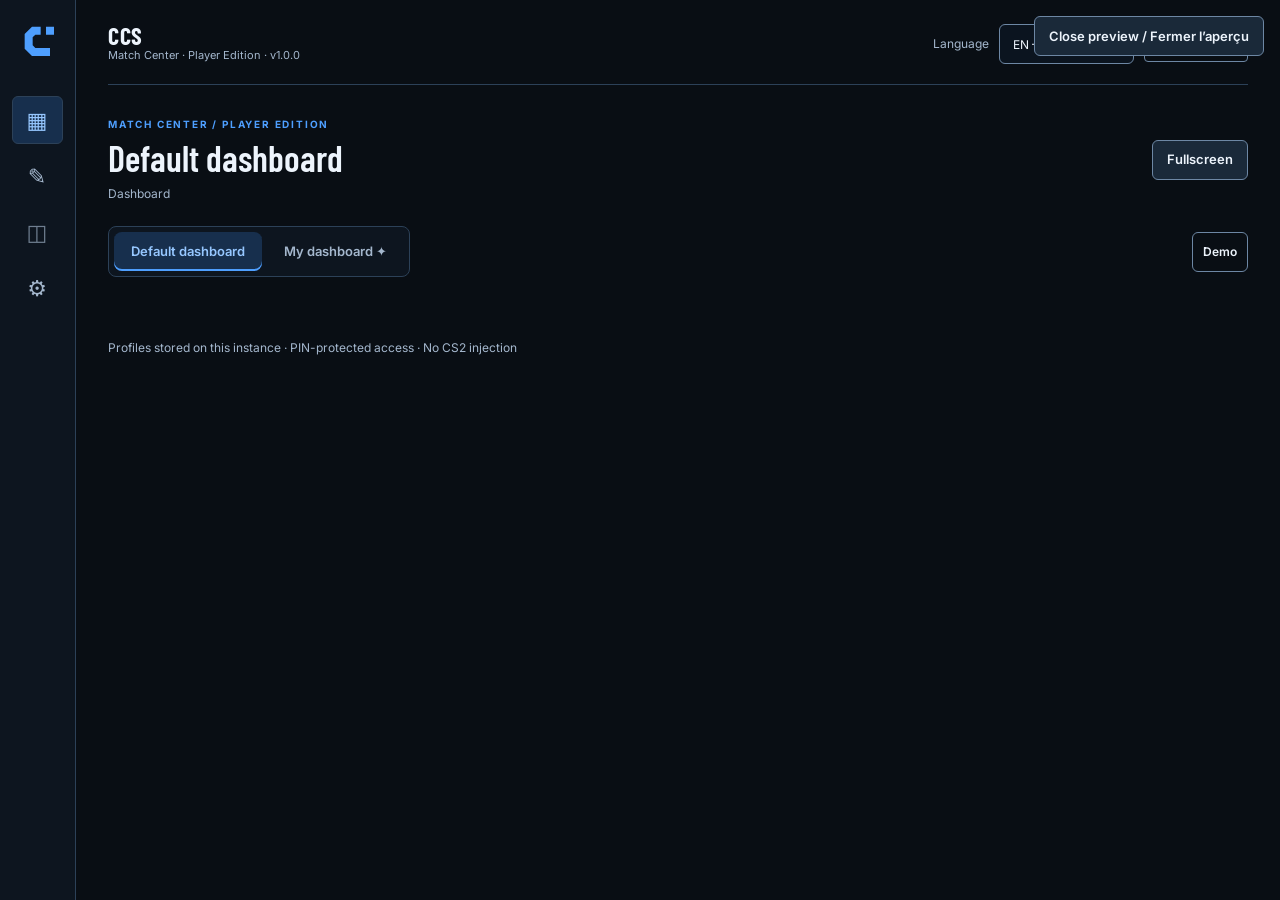
==== static/preview.html @ 965ce4da "feat: integrate production dashboard and customization studio (P9.5)" ====
<!doctype html>
<html lang="en" data-theme="tactical-blue"><head><meta charset="utf-8"><meta name="viewport" content="width=device-width,initial-scale=1,viewport-fit=cover"><meta name="theme-color" content="#090E14"><title>CS2 Companion Studio</title>
<link rel="preload" href="/static/fonts/inter-400-700-latin.woff2" as="font" type="font/woff2" crossorigin>
<link rel="preload" href="/static/fonts/barlow-condensed-700-latin.woff2" as="font" type="font/woff2" crossorigin>
<link rel="icon" type="image/svg+xml" href="/static/branding/repere.svg">
<link rel="stylesheet" href="/static/css/tokens.css?v=1.0.0">
<link rel="stylesheet" href="/static/css/themes.css?v=1.0.0">
<link rel="stylesheet" href="/static/css/styles.css?v=1.0.0"><link rel="stylesheet" href="/static/css/dashboard.css?v=1.0.0"><link rel="stylesheet" href="/static/css/widget-presentation.css?v=1.0.0"><link rel="stylesheet" href="/static/css/experience.css?v=1.0.0"></head>
<body><a class="skip-link" href="#main-content">Aller au contenu principal</a><main class="app" id="main-content"><header class="topbar"><a class="brand" href="#main-content" data-dashboard-home><div class="brandmark" aria-hidden="true"></div><div><div class="brand-name" aria-label="CS2 Companion Studio" translate="no">CCS</div><div class="sub" translate="no">Match Center · Player Edition · v1.0.0</div></div></a><div class="header-controls"><div class="theme-preview"><label for="theme-preview">Thème d’aperçu</label><select id="theme-preview" class="select" aria-label="Thème d’aperçu" aria-describedby="theme-preview-hint"><option value="tactical-blue">Tactical Blue</option><option value="competitive-red">Competitive Red</option><option value="performance-green">Performance Green</option><option value="creator-purple">Creator Purple</option></select><span id="theme-preview-hint" class="tiny">Non enregistré · cet onglet</span></div><label for="locale-select" class="language-label">Language</label><select id="locale-select" class="select language-select" aria-label="Language / Langue"><option value="EN">EN — English</option><option value="FR">FR — Français</option></select><span id="status" class="badge" role="status" aria-live="polite" aria-atomic="true">Non connecté</span><button type="button" id="open-help" class="btn small ghost" aria-haspopup="dialog">Aide</button></div></header>
<section id="login" class="login" aria-labelledby="login-title"><div class="login-eyebrow">Bienvenue dans CS2 Companion Studio</div><h1 id="login-title">Connexion</h1><p class="hint" id="pin-help">Entre ton code PIN pour afficher les données du jeu.</p><label class="form-label" for="pin">Code PIN</label><input class="input" id="pin" type="password" inputmode="numeric" autocomplete="off" placeholder="Code PIN" aria-describedby="pin-help loginerror" aria-invalid="false"><div class="login-actions"><button class="btn primary" id="connect">Se connecter</button><button class="btn" id="demo">Voir la démo</button></div><p id="loginerror" class="error" role="alert"></p><div class="welcome-steps" aria-label="Pour commencer"><div class="welcome-title">Première utilisation ?</div><ol><li>Démarre le serveur Companion avec Docker.</li><li>Ajoute le fichier GSI à CS2 et redémarre le jeu.</li><li>Connecte-toi ici ou explore sans CS2 avec la démo.</li></ol><button type="button" id="help-from-login" class="text-link">Voir les conseils de connexion</button></div></section>
<div id="view" class="hidden"><div class="session-banner" id="session-banner" role="status" aria-live="polite"><div class="session-marker" aria-hidden="true">●</div><div class="session-copy"><strong id="session-title">État de la connexion</strong><span id="session-description">Chargement des données…</span></div></div><div class="workspace-head"><div class="tabs" role="tablist" aria-label="Choisir le dashboard"><button class="tab active" type="button" role="tab" id="tab-default" aria-selected="true" aria-controls="board" tabindex="0">Vue par défaut</button><button class="tab" type="button" role="tab" id="tab-custom" aria-selected="false" aria-controls="board" tabindex="-1">Mon dashboard ✦</button></div><div class="head-actions"><button class="btn small hidden" id="edit">✎ Personnaliser</button><button class="btn small hidden" id="add">＋ Widget</button><button class="btn small ghost" id="demoagain">Démo</button></div></div>
<div id="custom-tools" class="custom-tools hidden"><div class="toolgroup"><label for="profile-select">Profil</label><select class="select" id="profile-select" aria-label="Profil de dashboard"></select><button class="btn small" id="new-profile">Nouveau</button><button class="btn small" id="rename-profile">Renommer</button><button class="btn small" id="duplicate-profile">Dupliquer</button><button class="btn small danger" id="delete-profile">Supprimer</button></div><div class="toolgroup"><label for="template-select">Modèles</label><select class="select" id="template-select" aria-label="Modèles de dashboard"><option value="competitive">Compétitif compact</option><option value="mobile">Essentiel mobile</option><option value="match">Vue du match</option><option value="stream">Streaming / statistiques</option><option value="blank">Page vide</option></select><button class="btn small" id="create-template">Créer un profil</button></div><div class="toolgroup"><label for="density">Densité</label><select class="select" id="density"><option value="normal">Normale</option><option value="compact">Compacte</option></select></div><div class="toolgroup"><label for="accent">Accent</label><input id="accent" type="color" value="#f3ac52" aria-label="Couleur principale"><button class="btn small" id="export">Exporter</button><button class="btn small" id="import">Importer</button><input id="import-file" type="file" accept="application/json,.json" class="hidden"><button class="btn small ghost" id="reset">Réinitialiser</button></div></div>
<section id="catalog" class="catalog hidden"><div class="catalog-head"><h3>Bibliothèque de widgets</h3><div class="rowgap"><select class="select" id="catalog-category" aria-label="Catégorie"><option value="all">Toutes catégories</option><option value="Partie">Partie</option><option value="Armement">Armement</option><option value="Économie">Économie</option><option value="Statistiques">Statistiques</option><option value="Joueur">Joueur</option><option value="Bombe">Bombe</option><option value="Système">Système</option></select><input id="search-widgets" class="input catalog-search" type="search" placeholder="Rechercher un widget…" aria-label="Rechercher"><button id="close-catalog" class="btn small">Fermer</button></div></div><div class="catalog-grid" id="catalog-items"></div></section>
<div id="edit-hint" class="edit-hint hidden">En mode édition : déplace les cartes, tire la poignée ⇲ pour ajuster leur largeur ou utilise les flèches du clavier. Les tailles sont adaptées à l’écran ; sur mobile les cartes occupent toute la largeur.</div><div id="board" class="board" aria-label="Widgets du dashboard" aria-live="off"></div><div id="empty-board" class="empty-board hidden">Ton dashboard est vide. Ouvre Customization Studio pour ajouter des widgets.</div>
<div id="notice" class="notice hidden"></div><div class="foot-actions"><button id="logout" class="btn ghost small">Déconnexion</button><button id="demo-stop" class="btn ghost small hidden">Quitter la démo</button></div><section class="diagnostics-footer"><div class="diagnostics-footer-controls"><button type="button" class="btn small ghost" id="diagnostics-toggle" aria-expanded="false" aria-controls="diagnostics-panel">Diagnostic</button><button type="button" class="btn small ghost hidden" id="download-support">Télécharger le diagnostic</button></div><section class="diagnostics hidden" id="diagnostics-panel" aria-label="Diagnostic de connexion"><div class="diagnostics-heading"><h2>Diagnostic de connexion</h2><button type="button" class="btn small" id="diagnostics-refresh">Actualiser</button></div><div class="diagnostics-grid"><div class="diagnostic-line"><span id="diag-http-icon" aria-hidden="true">○</span><div><strong>Serveur Companion</strong><p id="diag-http">Non vérifié</p></div></div><div class="diagnostic-line"><span id="diag-ws-icon" aria-hidden="true">○</span><div><strong>Connexion en direct</strong><p id="diag-ws">En attente</p></div></div><div class="diagnostic-line"><span id="diag-gsi-icon" aria-hidden="true">○</span><div><strong>CS2 / GSI</strong><p id="diag-gsi">En attente de données</p></div></div></div><p class="diag-help">Si CS2 n'est pas détecté : vérifie le fichier GSI dans le dossier cfg du jeu et redémarre CS2. Aucun match FACEIT n'est nécessaire pour tester.</p></section></section><div class="infofoot">Profils sauvegardés dans cette instance · Connexion par PIN · Sans injection dans CS2</div></div></main><dialog id="help-dialog" class="help-dialog" aria-labelledby="help-title"><div class="help-shell"><div class="help-heading"><div><a class="help-eyebrow" href="#main-content" data-dashboard-home>CS2 COMPANION STUDIO</a><h2 id="help-title">Guide de démarrage</h2></div><button type="button" id="help-close" class="btn small" aria-label="Fermer l'aide">✕</button></div><div class="help-body"><section><h3>Comment commencer</h3><ol><li>Lance Docker et l'installation du Companion.</li><li>Installe le fichier GSI dans CS2, puis redémarre le jeu.</li><li>Sur le même Wi-Fi, ouvre l'adresse de ton PC sur ton téléphone et saisis le PIN.</li></ol><p>Tu peux aussi choisir « Voir la démo » : aucun jeu ni PIN requis.</p></section><section><h3>Personnaliser</h3><p>Ouvre Customization Studio pour ajouter, déplacer et redimensionner tes widgets avec l’éditeur actuel. La sauvegarde automatique et le partage des profils entre appareils restent actifs. Tu peux aussi exporter un JSON.</p></section><section><h3>En cas de problème</h3><ul><li>Le PIN est refusé : vérifie celui de ton installation actuelle.</li><li>Pas de données : vérifie le fichier GSI et redémarre CS2.</li><li>Le téléphone ne voit rien : vérifie que les deux appareils sont sur le même réseau privé et que l'accès LAN est autorisé.</li></ul></section><section class="help-caution"><h3>FACEIT et confidentialité</h3><p>Le Companion lit les données officielles GSI. Cela ne garantit pas que tous les widgets soient autorisés par FACEIT. Le minuteur de bombe est une estimation et nécessite une autorisation avant usage compétitif. N'ouvre pas ton port 8080 sur Internet.</p></section><section class="help-caution"><h3>Projet indépendant — non affilié</h3><p>CS2 Companion Studio est un projet indépendant, développé et partagé par une personne de la communauté. Il n’est ni créé, ni sponsorisé, ni approuvé par Valve, Counter-Strike 2 ou FACEIT. Les noms et marques appartiennent à leurs propriétaires respectifs. L’utilisation de certains modules en compétition peut être soumise aux règles des plateformes concernées.</p><p>Projet personnel réalisé avec une aide importante de ChatGPT (OpenAI) pour le code, l’interface, les tests et la documentation. Aucune affiliation avec OpenAI.</p></section></div><div class="help-footer"><button type="button" id="help-done" class="btn primary">J'ai compris</button></div></div></dialog><div id="toast" class="toast hidden" role="status" aria-live="polite"></div>
<script defer src="/static/js/theme-preview.js?v=1.0.0"></script><script defer src="/static/js/i18n.js?v=1.0.0"></script><script defer src="/static/js/widgets.js?v=1.0.0"></script><script defer src="/static/js/profile-sync.js?v=1.0.0"></script><script defer src="/static/js/reconnect.js?v=1.0.0"></script><script defer src="/static/js/display-format.js?v=1.0.0"></script><script defer src="/static/js/widget-presentation.js?v=1.0.0"></script><script defer src="/static/js/widget-renderer.js?v=1.0.0"></script><script defer src="/static/js/dashboard-client.js?v=1.0.0"></script><script defer src="/static/js/experience-copy.js?v=1.0.0"></script><script defer src="/static/js/notifications.js?v=1.0.0"></script><script defer src="/static/js/experience.js?v=1.0.0"></script><script defer src="/static/js/dashboard-layout.js?v=1.0.0"></script><script defer src="/static/js/dashboard-grid.js?v=1.0.0"></script><script defer src="/static/js/dashboard-shell.js?v=1.0.0"></script><script defer src="/static/js/draft-schema.js"></script><script defer src="/static/js/draft-contract.js"></script><script defer src="/static/js/studio-data.js"></script><script defer src="/static/js/studio-preview-host.js"></script></body></html>
---- static/css/tokens.css ----
/* Local licensed typefaces; no network font service is used at runtime. */
@font-face {
  font-family:Inter;
  font-style:normal;
  font-weight:400 700;
  font-display:swap;
  src:url('../fonts/inter-400-700-latin.woff2') format('woff2');
}
@font-face {
  font-family:'Barlow Condensed';
  font-style:normal;
  font-weight:600;
  font-display:swap;
  src:url('../fonts/barlow-condensed-600-latin.woff2') format('woff2');
}
@font-face {
  font-family:'Barlow Condensed';
  font-style:normal;
  font-weight:700;
  font-display:swap;
  src:url('../fonts/barlow-condensed-700-latin.woff2') format('woff2');
}
:root {
  color-scheme:dark;
  --font-ui:Inter,system-ui,-apple-system,'Segoe UI',sans-serif;
  --font-brand:'Barlow Condensed','Arial Narrow',sans-serif;
  --space-1:4px;
  --space-2:8px;
  --space-3:12px;
  --space-4:16px;
  --space-6:24px;
  --space-8:32px;
  --radius-control:6px;
  --radius-card:8px;
  --radius-dialog:10px;
  --motion-fast:120ms;
  --motion-normal:160ms;
  --shadow-menu:0 8px 24px #0006;
  --shadow-dialog:0 20px 64px #0009;
  --dialog-backdrop:#000b;
  --success:#77DDAA;
  --success-bg:#153126;
  --error:#FF8E98;
  --error-bg:#361B24;
  --warning:#F2CA76;
  --warning-bg:#332A18;
  --info:#9AC8FF;
  --info-bg:#172B43;
  --team-ct:#8FC7FF;
  --team-t:#F1C66E;
  --timer-warning:#F2CA76;
  --timer-urgent:#FFAE66;
  --timer-danger:#FF8E98;
  /* Existing widget styling hooks remain distinct from the brand palette. */
  --bg:var(--ccs-bg);
  --card:var(--ccs-surface);
  --card2:var(--ccs-raised);
  --line:var(--ccs-border);
  --text:var(--ccs-text);
  --muted:var(--ccs-muted);
  --accent:var(--profile-accent,var(--ccs-accent));
  --good:var(--success);
  --red:var(--error);
  --blue:var(--team-ct);
  --yellow:var(--timer-warning);
  --orange:var(--timer-urgent);
}
---- static/css/themes.css ----
/* Approved complete palettes. Tactical Blue is the non-persistent default. */
:root,
:root[data-theme="tactical-blue"] {
  --ccs-bg:#090E14;
  --ccs-nav:#0D151F;
  --ccs-surface:#121C28;
  --ccs-raised:#1A2939;
  --ccs-input:#0B141F;
  --ccs-border:#2C4158;
  --ccs-control-border:#6D87A4;
  --ccs-text:#EDF4FC;
  --ccs-muted:#A4B7CD;
  --ccs-accent:#4E9FFF;
  --ccs-hover:#77B6FF;
  --ccs-pressed:#2C84E8;
  --ccs-on-accent:#08111E;
  --ccs-tint:#172F4D;
  --ccs-ink:#96C7FF;
  --ccs-focus:#B3D7FF;
}

:root[data-theme="competitive-red"] {
  --ccs-bg:#0B0D11;
  --ccs-nav:#101319;
  --ccs-surface:#141820;
  --ccs-raised:#1B202A;
  --ccs-input:#0E1218;
  --ccs-border:#2C3442;
  --ccs-control-border:#657387;
  --ccs-text:#F1F3F6;
  --ccs-muted:#A3ADBD;
  --ccs-accent:#EF4540;
  --ccs-hover:#FA5D58;
  --ccs-pressed:#E33D38;
  --ccs-on-accent:#0B0D11;
  --ccs-tint:#321B22;
  --ccs-ink:#FF8D88;
  --ccs-focus:#FFADA8;
}

:root[data-theme="performance-green"] {
  --ccs-bg:#0A100E;
  --ccs-nav:#0E1814;
  --ccs-surface:#14221C;
  --ccs-raised:#1D3027;
  --ccs-input:#0B1711;
  --ccs-border:#304C3E;
  --ccs-control-border:#739584;
  --ccs-text:#EEF6F0;
  --ccs-muted:#A7BEB0;
  --ccs-accent:#49D294;
  --ccs-hover:#74E3AE;
  --ccs-pressed:#29B87C;
  --ccs-on-accent:#07150F;
  --ccs-tint:#183B2C;
  --ccs-ink:#8AE4B8;
  --ccs-focus:#A8F0CD;
}

:root[data-theme="creator-purple"] {
  --ccs-bg:#100C16;
  --ccs-nav:#171220;
  --ccs-surface:#20192C;
  --ccs-raised:#2C223B;
  --ccs-input:#140F1D;
  --ccs-border:#473651;
  --ccs-control-border:#9785AB;
  --ccs-text:#F5F0FC;
  --ccs-muted:#BDB0D0;
  --ccs-accent:#B38AFB;
  --ccs-hover:#C8A8FF;
  --ccs-pressed:#9B70E5;
  --ccs-on-accent:#140C21;
  --ccs-tint:#39264F;
  --ccs-ink:#D6BFFF;
  --ccs-focus:#E2D0FF;
}
---- static/css/styles.css ----
* {
  box-sizing:border-box
}

body {
  margin:0;
  background:var(--bg);
  font:14px/1.45 var(--font-ui);
  font-optical-sizing:none;
  color:var(--text);
  min-height:100vh
}

button,input,select {
  font:inherit
}

button {
  cursor:pointer
}

button:disabled {
  opacity:.65;
  cursor:not-allowed
}

button:focus-visible,input:focus-visible,select:focus-visible {
  outline:2px solid var(--ccs-focus);
  outline-offset:2px
}

.hidden {
  display:none!important
}

.app {
  max-width:1350px;
  margin:auto;
  padding:26px var(--space-6) 80px
}

.topbar {
  display:flex;
  align-items:center;
  justify-content:space-between;
  gap:15px;
  margin-bottom:22px
}

.brand {
  display:flex;
  align-items:center;
  gap:var(--space-3)
}

.brandmark {
  width:40px;
  height:40px;
  flex:none;
  background:var(--ccs-accent);
  mask:url('../branding/repere.svg') center/contain no-repeat;
  -webkit-mask:url('../branding/repere.svg') center/contain no-repeat;
}

.brand-name {
  font:700 34px/1 var(--font-brand);
  letter-spacing:.03em;
}

.sub {
  color:var(--muted);
  font-size:12px
}

.badge {
  padding:var(--space-2) var(--space-3);
  border:1px solid var(--ccs-control-border);
  border-radius:4px;
  color:var(--muted);
  font-size:12px;
  white-space:nowrap
}

.badge.ok {
  color:var(--good);
  border-color:var(--success)
}

.badge.bad {
  color:var(--red);
  border-color:var(--error)
}

.login {
  width:min(420px,100%);
  margin:80px auto 0;
  padding:28px;
  background:var(--card);
  border:1px solid var(--line);
  border-radius:var(--radius-card)
}

.login h2 {
  font-size:23px;
  margin:0 0 var(--space-2)
}

.login input {
  width:100%;
  margin:21px 0 10px
}

.login-actions {
  display:flex;
  align-items:center;
  gap:var(--space-2)
}

.error {
  color:var(--red);
  min-height:19px;
  font-size:12px;
  margin-top:10px
}

.hint {
  color:var(--muted);
  font-size:12px
}

.btn {
  border:1px solid var(--ccs-control-border);
  border-radius:var(--radius-control);
  background:var(--ccs-raised);
  color:var(--text);
  padding:9px 14px;
  font-size:13px;
  font-weight:600;
  min-height:40px;
  transition:background-color var(--motion-fast),border-color var(--motion-fast);
}

.btn:hover {
  background:var(--ccs-tint)
}

.btn.primary {
  background:var(--ccs-accent);
  color:var(--ccs-on-accent);
  border-color:var(--ccs-accent)
}

.btn.ghost {
  background:transparent
}

.btn.small {
  padding:7px 10px;
  font-size:12px
}

.btn.danger {
  border-color:var(--error);
  color:var(--error)
}

.input,.select {
  color:var(--text);
  background:var(--ccs-input);
  border:1px solid var(--ccs-control-border);
  border-radius:var(--radius-control);
  padding:9px 11px;
  min-width:0;
  min-height:40px;
}

.select {
  max-width:100%
}

.workspace-head {
  display:flex;
  justify-content:space-between;
  gap:15px;
  align-items:center;
  flex-wrap:wrap;
  margin-bottom:18px
}

.tabs {
  display:flex;
  gap:5px;
  background:var(--ccs-nav);
  border:1px solid var(--line);
  padding:5px;
  border-radius:var(--radius-card)
}

.tab {
  padding:10px 17px;
  border-radius:var(--radius-card);
  background:transparent;
  border:0;
  color:var(--muted);
  font-weight:600;
  font-size:13px
}

.tab.active {
  background:var(--ccs-tint);
  color:var(--ccs-ink);
  box-shadow:inset 0 -2px var(--ccs-accent);
}

.head-actions {
  display:flex;
  align-items:center;
  gap:var(--space-2);
  flex-wrap:wrap
}

.section-label {
  font-size:12px;
  font-weight:650;
  letter-spacing:.8px;
  text-transform:uppercase;
  color:var(--muted);
  margin:0 0 9px
}

.custom-tools {
  border:1px solid var(--line);
  background:var(--ccs-nav);
  border-radius:var(--radius-card);
  padding:13px 15px;
  margin-bottom:15px;
  display:flex;
  gap:10px;
  align-items:center;
  justify-content:space-between;
  flex-wrap:wrap
}

.toolgroup {
  display:flex;
  gap:7px;
  align-items:center;
  flex-wrap:wrap
}

.toolgroup label {
  font-size:12px;
  color:var(--muted)
}

.custom-tools .select {
  max-width:190px
}

.catalog {
  border:1px solid var(--ccs-control-border);
  background:var(--ccs-surface);
  padding:19px;
  border-radius:var(--radius-card);
  margin-bottom:15px
}

.catalog-head {
  display:flex;
  justify-content:space-between;
  gap:10px;
  align-items:center
}

.catalog h3 {
  font-size:17px;
  margin:0
}

.catalog-search {
  width:min(280px,100%)
}

.catalog-grid {
  display:grid;
  grid-template-columns:repeat(auto-fill,minmax(175px,1fr));
  gap:9px;
  margin-top:14px
}

.catalog-item {
  display:flex;
  text-align:left;
  align-items:center;
  gap:9px;
  padding:var(--space-3);
  border:1px solid var(--line);
  border-radius:var(--radius-card);
  background:var(--ccs-raised);
  color:var(--text)
}

.catalog-item:hover {
  border-color:var(--ccs-accent)
}

.catalog-icon {
  display:grid;
  place-items:center;
  background:var(--ccs-nav);
  border-radius:var(--radius-card);
  min-width:35px;
  height:35px;
  font-size:18px
}

.catalog-item small {
  display:block;
  color:var(--muted);
  font-size:10px;
  font-weight:400
}

.cat-divider {
  grid-column:1/-1;
  margin:10px 0 0;
  font-weight:700;
  font-size:12px;
  letter-spacing:1px;
  text-transform:uppercase;
  color:var(--ccs-accent)
}

.board {
  display:grid;
  grid-template-columns:repeat(12,minmax(0,1fr));
  gap:14px;
  align-items:stretch
}

.widget {
  position:relative;
  min-width:0;
  grid-column:span var(--span,6);
  background:var(--card);
  border:1px solid var(--line);
  border-radius:var(--radius-card);
  padding:19px 20px;
  min-height:146px;
  overflow:hidden;
  display:flex;
  flex-direction:column;
  transition:border-color var(--motion-fast)
}

.widget::before {
  content:"";
  position:absolute;
  left:0;
  top:15px;
  bottom:15px;
  width:3px;
  background:var(--widget-accent,var(--accent));
  opacity:.73;
  border-radius:0 5px 5px 0
}

.widget.drag-over {
  border-color:var(--ccs-accent);
  outline:2px dashed var(--ccs-accent);
  outline-offset:-5px
}

.widget.dragging {
  opacity:.35
}

.widget.w-bomb {
  min-height:240px
}

.widget.w-score {
  min-height:130px
}

.widget.w-weapon {
  min-height:165px
}

.board[data-view="default"] .widget.w-weapon {
  width:300px;
  max-width:100%
}

.widget.empty-widget {
  border-style:dashed;
  color:var(--muted)
}

.widget-top {
  display:flex;
  justify-content:space-between;
  align-items:center;
  gap:10px;
  margin-bottom:10px
}

.widget-heading {
  font-size:12px;
  letter-spacing:1.35px;
  text-transform:uppercase;
  color:var(--ccs-muted);
  font-weight:700;
  overflow:hidden;
  text-overflow:ellipsis;
  white-space:nowrap
}

.widget-icon {
  font-size:17px;
  opacity:.85
}

.widget-body {
  flex:1;
  min-width:0
}

.widget-settings {
  display:none;
  border-top:1px solid var(--line);
  margin-top:14px;
  padding-top:var(--space-3)
}

.board.editing .widget {
  border-style:dashed;
  border-color:var(--ccs-control-border)
}

.board.editing .widget-settings {
  display:block
}

.edit-controls {
  display:flex;
  align-items:center;
  gap:5px;
  flex-wrap:wrap
}

.edit-controls button {
  border:1px solid var(--ccs-control-border);
  color:var(--text);
  border-radius:7px;
  background:var(--ccs-raised);
  padding:5px var(--space-2);
  font-size:12px
}

.edit-controls .remove {
  color:var(--error)
}

.widget-settings .details {
  display:none;
  margin-top:9px;
  gap:7px;
  flex-wrap:wrap;
  align-items:center
}

.widget-settings .details.open {
  display:flex
}

.widget-settings .details label {
  font-size:12px;
  color:var(--muted)
}

.widget-settings .details input[type=text] {
  max-width:140px;
  padding:7px
}

.widget-settings .details select {
  padding:7px
}

.widget-settings .details input[type=color] {
  width:35px;
  height:33px;
  padding:3px;
  border:1px solid var(--ccs-control-border);
  border-radius:8px;
  background:var(--ccs-input)
}

.move {
  cursor:grab;
  touch-action:none
}

.move:active {
  cursor:grabbing
}

.big {
  font-weight:700;
  font-size:clamp(32px,3.5vw,49px);
  line-height:1.1;
  letter-spacing:-1px;
  font-variant-numeric:tabular-nums
}

.medium {
  font-size:clamp(22px,2.4vw,31px);
  font-weight:700;
  letter-spacing:-.5px;
  font-variant-numeric:tabular-nums
}

.smallish {
  font-size:17px;
  font-weight:700
}

.muted {
  color:var(--muted)
}

.accent {
  color:var(--accent)
}

.good {
  color:var(--good)
}

.bad {
  color:var(--red)
}

.number {
  font-variant-numeric:tabular-nums
}

.flex {
  display:flex;
  justify-content:space-between;
  align-items:center;
  gap:var(--space-3)
}

.flex-wrap {
  flex-wrap:wrap
}

.rowgap {
  display:flex;
  gap:var(--space-3);
  align-items:center;
  flex-wrap:wrap
}

.pill {
  display:inline-block;
  border:1px solid var(--ccs-control-border);
  padding:var(--space-1) 9px;
  border-radius:99px;
  font-size:12px;
  color:var(--muted)
}

.pill.good {
  color:var(--good);
  border-color:var(--success)
}

.pill.bad {
  color:var(--red);
  border-color:var(--error)
}

.space {
  margin-top:13px
}

.divider {
  height:1px;
  background:var(--line);
  margin:11px 0
}

.tiny {
  font-size:12px;
  color:var(--muted)
}

.mono {
  font-variant-numeric:tabular-nums
}

.bar {
  width:100%;
  height:8px;
  overflow:hidden;
  border-radius:3px;
  background:var(--ccs-raised);
  margin-top:9px
}

.bar-fill {
  height:100%;
  background:var(--widget-accent,var(--accent));
  border-radius:100px;
  transition:width var(--motion-normal)
}

.widget .score-side {
  display:flex;
  gap:var(--space-3);
  align-items:baseline;
  font-size:clamp(28px,3.8vw,46px);
  font-weight:700
}

.team-ct {
  color:var(--blue)
}

.team-t {
  color:var(--team-t)
}

.widget .weapon-text {
  font-size:22px;
  font-weight:700;
  overflow:hidden;
  text-overflow:ellipsis;
  white-space:nowrap
}

.stat-tiles {
  display:flex;
  justify-content:space-between;
  gap:var(--space-3);
  flex-wrap:wrap
}

.stat-tiles>div {
  flex:1;
  min-width:48px
}

.stat-tiles b {
  display:block;
  font-size:27px;
  line-height:1.2;
  font-variant-numeric:tabular-nums
}

.tag {
  display:inline-block;
  font-size:12px;
  padding:var(--space-1) 9px;
  border-radius:8px;
  background:var(--ccs-raised);
  color:var(--ccs-text)
}

.inventory-list,.history-list,.event-list {
  display:flex;
  gap:7px;
  flex-wrap:wrap;
  margin-top:9px
}

.item {
  font-size:12px;
  line-height:1.25;
  background:var(--ccs-raised);
  border:1px solid var(--ccs-border);
  border-radius:var(--radius-card);
  padding:var(--space-2) 10px
}

.item.active {
  border-color:var(--ccs-accent);
  color:var(--ccs-ink)
}

.event-list {
  flex-direction:column
}

.event-list .item {
  display:flex;
  justify-content:space-between;
  gap:7px
}

.bomb-clock {
  font-size:clamp(44px,6vw,76px);
  font-weight:700;
  letter-spacing:-2px;
  line-height:1.1;
  font-variant-numeric:tabular-nums;
  color:var(--muted);
  margin:var(--space-3) 0
}

.bomb-clock.yellow {
  color:var(--yellow)
}

.bomb-clock.orange {
  color:var(--orange)
}

.bomb-clock.red {
  color:var(--red)
}

.bomb-track {
  height:10px;
  background:var(--ccs-raised);
  border-radius:100px;
  overflow:hidden
}

.bomb-fill {
  height:100%;
  width:0;
  background:var(--muted)
}

.bomb-fill.yellow {
  background:var(--yellow)
}

.bomb-fill.orange {
  background:var(--orange)
}

.bomb-fill.red {
  background:var(--red)
}

.bomb-legend {
  font-size:12px;
  margin-top:9px;
  color:var(--muted)
}

.demo-controls {
  display:flex;
  gap:6px;
  flex-wrap:wrap;
  margin-top:10px
}

.empty-board {
  background:var(--ccs-surface);
  border:1px dashed var(--ccs-control-border);
  border-radius:var(--radius-card);
  padding:40px;
  text-align:center;
  color:var(--muted)
}

.infofoot {
  font-size:12px;
  color:var(--muted);
  margin-top:20px
}

.foot-actions {
  display:flex;
  gap:var(--space-2);
  flex-wrap:wrap;
  margin-top:15px
}

.toast {
  position:fixed;
  bottom:20px;
  left:50%;
  transform:translateX(-50%);
  background:var(--ccs-raised);
  border:1px solid var(--ccs-control-border);
  border-radius:var(--radius-card);
  padding:11px var(--space-4);
  z-index:200;
  box-shadow:var(--shadow-menu);
  color:var(--ccs-text);
  font-size:13px
}

.notice {
  font-size:12px;
  color:var(--warning);
  border:1px solid var(--warning);
  background:var(--warning-bg);
  padding:10px 13px;
  border-radius:var(--radius-card);
  margin-top:15px
}

@media(max-width:800px) {
  .app {
    padding:var(--space-4) 13px 60px
  }
.board {
    gap:11px
  }
.widget {
    padding:var(--space-4)
  }
.board .widget {
    grid-column:span 12
  }
.topbar {
    margin-bottom:17px
  }
.custom-tools {
    padding:var(--space-3)
  }
.tab {
    padding:10px var(--space-3)
  }
.stat-tiles b {
    font-size:25px
  }
}

@media(min-width:801px) and (max-width:1020px) {
  .board .widget[style*="--span:4"] {
    grid-column:span 6
  }
}

/* Language selection. */
.header-controls {
  display:flex;
  align-items:center;
  justify-content:flex-end;
  gap:10px;
  flex-wrap:wrap
}

.language-label {
  font-size:12px;
  color:var(--ccs-muted)
}

.language-select {
  width:auto!important;
  min-width:135px;
  padding:var(--space-2) 9px;
  font-size:12px
}

@media(max-width:550px) {
  .header-controls {
    gap:6px
  }
.language-label {
    display:none
  }
}

/* Existing editor, grid snapping, presets and card styles. */
.edit-hint {
  padding:10px 13px;
  border:1px solid var(--ccs-border);
  background:var(--ccs-surface);
  color:var(--ccs-text);
  border-radius:var(--radius-card);
  margin-bottom:13px;
  font-size:12px
}

.catalog-head>.rowgap {
  flex-wrap:wrap
}

.catalog-head .select {
  max-width:165px;
  font-size:12px
}

.board[data-density="compact"] .widget {
  padding:11px 13px;
  min-height:100px;
  border-radius:var(--radius-card)
}

.board[data-density="compact"] .widget.w-bomb {
  min-height:185px
}

.board[data-density="compact"] .widget-top {
  margin-bottom:5px
}

.board[data-density="compact"] .big {
  font-size:clamp(27px,3vw,38px)
}

.board[data-density="compact"] .bomb-clock {
  font-size:clamp(34px,5vw,55px);
  margin:7px 0
}

.board[data-density="compact"] .stat-tiles b {
  font-size:22px
}

.board[data-view="custom"] .widget[data-style="solid"] {
  background:color-mix(in srgb,var(--widget-bg,var(--card)) var(--widget-opacity,100%),transparent)
}

.board[data-view="custom"] .widget[data-style="glass"] {
  background:color-mix(in srgb,var(--widget-bg,var(--card)) calc(var(--widget-opacity,100%) * .67),transparent);
  backdrop-filter:blur(10px);
  border-color:var(--ccs-control-border)
}

.board[data-view="custom"] .widget[data-style="outline"] {
  background:color-mix(in srgb,var(--widget-bg,var(--card)) calc(var(--widget-opacity,100%) * .15),transparent);
  border:1px solid var(--widget-accent,var(--accent))
}

.board.editing .widget {
  overflow:visible;
  padding-bottom:26px
}

.board.editing .widget:focus-within {
  z-index:3
}

.widget.resizing {
  outline:2px solid var(--widget-accent,var(--accent));
  z-index:5
}

.resize-grip {
  position:absolute;
  bottom:0;
  right:0;
  width:33px;
  height:33px;
  display:grid;
  place-items:center;
  touch-action:none;
  cursor:ew-resize;
  font-size:23px;
  font-weight:bold;
  color:var(--ccs-on-accent);
  background:var(--widget-accent,var(--accent));
  border:0;
  border-radius:11px 0 11px 0;
  z-index:2
}

.resize-grip:focus-visible {
  outline:3px solid var(--ccs-focus);
  outline-offset:1px
}

.widget-settings .details input[type=range] {
  width:105px;
  accent-color:var(--ccs-accent)
}

.widget-settings .details {
  align-items:center;
  row-gap:var(--space-3)
}

@media(max-width:800px) {
  .resize-grip {
    display:none
  }
.edit-hint {
    font-size:12px
  }
.catalog-head {
    align-items:flex-start;
    flex-direction:column
  }
.catalog-head>.rowgap {
    width:100%
  }
}

/* Guidance, diagnostics and accessibility. */
.skip-link {
  position:absolute;
  left:14px;
  top:-120px;
  z-index:300;
  border-radius:var(--radius-card);
  padding:var(--space-3) var(--space-4);
  background:var(--ccs-accent);
  color:var(--ccs-on-accent);
  font-weight:700
}

.skip-link:focus {
  top:10px
}

.form-label {
  font-size:13px;
  font-weight:700;
  display:block;
  margin-top:17px
}

.login {
  margin-top:clamp(22px,6vh,70px);
  width:min(490px,100%);
  padding:clamp(20px,4vw,30px)
}

.login h1 {
  font-size:26px;
  margin:0 0 var(--space-2);
  letter-spacing:-.5px
}

.login .input {
  margin:var(--space-2) 0 10px
}

.login-eyebrow,.help-eyebrow {
  font-size:12px;
  color:var(--ccs-accent);
  letter-spacing:1.1px;
  text-transform:uppercase;
  font-weight:700;
  margin-bottom:9px
}

.welcome-steps {
  background:var(--ccs-nav);
  border:1px solid var(--line);
  border-radius:var(--radius-card);
  padding:var(--space-4) 17px;
  margin-top:20px
}

.welcome-title {
  font-weight:700;
  font-size:14px
}

.welcome-steps ol {
  font-size:13px;
  color:var(--ccs-muted);
  padding-left:22px;
  margin:10px 0
}

.welcome-steps li+li {
  margin-top:6px
}

.text-link {
  background:transparent;
  border:0;
  padding:var(--space-1) 0;
  color:var(--ccs-ink);
  text-decoration:underline;
  text-underline-offset:3px;
  font-size:13px;
  text-align:left
}

.session-banner {
  margin:0 0 15px;
  display:flex;
  align-items:center;
  gap:14px;
  padding:14px 17px;
  border-radius:var(--radius-card);
  border:1px solid var(--ccs-border);
  background:var(--ccs-surface)
}

.session-banner .session-marker {
  font-size:17px;
  line-height:1;
  color:var(--warning)
}

.session-banner[data-state="live"] {
  border-color:var(--success);
  background:var(--success-bg)
}

.session-banner[data-state="live"] .session-marker {
  color:var(--success)
}

.session-banner[data-state="demo"] {
  border-color:var(--warning);
  background:var(--warning-bg)
}

.session-banner[data-state="error"] {
  border-color:var(--error);
  background:var(--error-bg)
}

.session-banner[data-state="error"] .session-marker {
  color:var(--error)
}

.session-copy {
  min-width:0;
  flex:1;
  display:grid;
  gap:2px
}

.session-copy strong {
  font-size:14px
}

.session-copy span {
  font-size:12px;
  color:var(--ccs-muted)
}

.diagnostics {
  border:1px solid var(--ccs-control-border);
  background:var(--ccs-surface);
  border-radius:var(--radius-card);
  padding:19px;
  margin:0 0 18px
}

.diagnostics-heading {
  display:flex;
  align-items:center;
  justify-content:space-between;
  gap:var(--space-3)
}

.diagnostics h2 {
  font-size:17px;
  margin:0
}

.diagnostics-grid {
  display:grid;
  grid-template-columns:repeat(3,minmax(0,1fr));
  gap:var(--space-3);
  margin-top:15px
}

.diagnostic-line {
  display:flex;
  gap:10px;
  background:var(--ccs-raised);
  border:1px solid var(--ccs-border);
  border-radius:var(--radius-card);
  padding:13px;
  min-width:0
}

.diagnostic-line>span {
  font-weight:700;
  font-size:20px;
  line-height:1.1
}

.diagnostic-line strong {
  font-size:13px
}

.diagnostic-line p {
  font-size:12px;
  color:var(--ccs-muted);
  margin:var(--space-1) 0 0
}

.diag-success {
  color:var(--success)
}

.diag-failure {
  color:var(--error)
}

.diag-unknown {
  color:var(--warning)
}

.diag-help {
  font-size:12px;
  color:var(--ccs-muted);
  margin:13px 0 0
}

.help-dialog {
  padding:0;
  background:var(--ccs-raised);
  color:var(--text);
  border:1px solid var(--ccs-control-border);
  border-radius:var(--radius-dialog);
  width:min(620px,calc(100% - 28px));
  max-height:min(88vh,900px);
  box-shadow:var(--shadow-dialog)
}

.help-dialog::backdrop {
  background:var(--dialog-backdrop);
}

.help-shell {
  padding:clamp(17px,4vw,26px)
}

.help-heading,.help-footer {
  display:flex;
  align-items:center;
  justify-content:space-between;
  gap:var(--space-3)
}

.help-heading h2 {
  font-size:23px;
  margin:0
}

.help-heading .help-eyebrow {
  margin:0 0 var(--space-1)
}

.help-body {
  max-height:60vh;
  overflow-y:auto;
  overscroll-behavior:contain;
  margin:var(--space-4) 0
}

.help-body section {
  background:var(--ccs-surface);
  border:1px solid var(--ccs-border);
  padding:13px 17px;
  border-radius:var(--radius-card);
  margin-bottom:10px
}

.help-body h3 {
  font-size:15px;
  margin:0 0 var(--space-2)
}

.help-body p,.help-body li {
  font-size:13px;
  color:var(--ccs-muted)
}

.help-body p {
  margin:6px 0
}

.help-body ol,.help-body ul {
  margin:5px 0 var(--space-2);
  padding-left:21px
}

.help-body li+li {
  margin-top:6px
}

.help-body .help-caution {
  border-color:var(--warning);
  background:var(--warning-bg)
}

[aria-invalid="true"] {
  border-color:var(--error)!important;
  outline-color:var(--error)!important
}

:where(.btn,.tab,.text-link,.catalog-item,.edit-controls button) {
  min-height:36px
}

@media(max-width:760px) {

 .topbar {
    align-items:flex-start;
    flex-direction:column
  }
.header-controls {
    width:100%;
    justify-content:space-between
  }

 .session-banner {
    padding:var(--space-3);
    flex-wrap:wrap;
    gap:10px
  }
.session-copy {
    flex-basis:calc(100% - 44px)
  }

 .session-banner #diagnostics-toggle {
    margin-left:auto
  }
.diagnostics-grid {
    grid-template-columns:1fr
  }

 .workspace-head {
    align-items:stretch
  }
.tabs {
    flex:1;
    min-width:0
  }
.tab {
    flex:1
  }

 .head-actions {
    width:100%
  }
.head-actions .btn {
    flex:1
  }

 .login-actions .btn {
    flex:1;
    min-height:44px
  }

 .catalog-grid {
    grid-template-columns:repeat(auto-fill,minmax(145px,1fr))
  }

 .help-body {
    max-height:62vh
  }

}

@media(max-width:390px) {
  .app {
    padding-left:10px;
    padding-right:10px
  }
.session-banner #diagnostics-toggle {
    width:100%
  }
.badge {
    padding:7px 9px
  }
}

@media(prefers-reduced-motion:reduce) {
  *,*::before,*::after {
    scroll-behavior:auto!important;
    animation-duration:.01ms!important;
    animation-iteration-count:1!important;
    transition-duration:.01ms!important
  }
}

/* Diagnostics remain a footer utility. */
.diagnostics-footer {
  margin-top:23px;
  padding-top:15px;
  border-top:1px solid var(--line)
}

.diagnostics-footer-controls {
  display:flex;
  gap:10px;
  flex-wrap:wrap;
  margin-bottom:var(--space-3)
}

.diagnostics-footer .diagnostics {
  margin:0 0 var(--space-2)
}

/* Shared controls use brand colors; profile colors are reserved for widgets. */
.btn.primary:hover {
  background:var(--ccs-hover);
  border-color:var(--ccs-hover);
}
.btn.primary:active {
  background:var(--ccs-pressed);
  border-color:var(--ccs-pressed);
}
.btn:disabled:hover {
  background:var(--ccs-raised);
}
.input::placeholder {
  color:var(--muted);
  opacity:1;
}
input[type=checkbox] {
  accent-color:var(--ccs-accent);
}
.theme-preview {
  display:flex;
  flex-wrap:wrap;
  align-items:center;
  gap:var(--space-2);
}
.theme-preview label {
  font-size:12px;
  color:var(--muted);
}
.theme-preview .select {
  width:auto;
  max-width:190px;
  font-size:12px;
}
:where(.login,.custom-tools,.catalog,.diagnostics,.help-dialog) {
  border-radius:var(--radius-card);
}
.help-dialog {
  border-radius:var(--radius-dialog);
}
button:disabled {
  color:var(--muted);
}
.session-banner[data-state=waiting] .session-marker {
  display:inline-block;
  width:14px;
  height:14px;
  border:2px solid var(--info);
  border-right-color:transparent;
  border-radius:50%;
  font-size:0;
  animation:connection-spin 1s linear infinite;
}
@keyframes connection-spin {
  to { transform:rotate(360deg); }
}
@media(max-width:800px) {
  .theme-preview {
    flex-basis:100%;
  }
  .input,.select,.widget-settings .details input[type=text] {
    font-size:16px;
  }
  .brand-name {
    font-size:32px;
  }
  .language-select {
    min-width:160px;
    max-width:180px;
  }
  .theme-preview .select {
    font-size:16px;
    max-width:100%;
  }
}
@media(pointer:coarse) {
  :is(.btn,.tab,.text-link,.catalog-item,.edit-controls button,.input,.select,.resize-grip,input[type=color],input[type=range]) {
    min-height:44px;
  }
  .edit-controls button,.resize-grip,input[type=color] {
    min-width:44px;
  }
}
@media(prefers-reduced-motion:reduce) {
  .session-banner .session-marker {
    animation:none;
  }
}
---- static/css/dashboard.css ----
/* Shared P6 shell. Target geometry is enabled only by the explicit X/Y adapter. */
.dashboard-navigation {position:fixed;inset:0 auto 0 0;width:76px;background:var(--ccs-nav);border-right:1px solid var(--line);padding:24px 12px;z-index:30;display:flex;flex-direction:column;gap:40px}
.dashboard-navigation[hidden],#dashboard-settings[hidden],.navigation-edge[hidden],.navigation-float[hidden],.immersive-exit[hidden] {display:none}
.nav-brand {display:flex;align-items:center;justify-content:center;gap:12px;text-decoration:none;color:var(--text)}
.nav-brand .brandmark {width:32px;height:32px}
.nav-brand strong {font:700 32px var(--font-brand);display:none}
.nav-items {display:flex;flex-direction:column;gap:8px}
.nav-item {display:flex;align-items:center;gap:12px;min-height:48px;padding:12px;border:1px solid transparent;border-radius:var(--radius-control);background:transparent;color:var(--muted);text-align:left}
.nav-item:hover:not(:disabled) {background:var(--ccs-tint)}
.nav-item[aria-current="page"] {background:var(--ccs-tint);color:var(--ccs-ink);border-color:var(--ccs-border)}
.nav-icon {font-size:22px;line-height:1;width:24px;flex-shrink:0;text-align:center}
.nav-label,.nav-edition {display:none}
.nav-bottom {margin-top:auto}
.nav-edition {font-size:10px;letter-spacing:.16em;color:var(--muted)}
html[data-shell-active="true"] .app {max-width:none;margin:0 0 0 76px;padding:24px 32px 40px}
html[data-shell-active="true"] .topbar {margin-bottom:32px;padding-bottom:20px;border-bottom:1px solid var(--line)}
html[data-shell-active="true"] .topbar .brandmark {display:none}
html[data-shell-active="true"] .brand-name {font-size:24px}
html[data-shell-active="true"] .topbar .sub {font-size:11px}
.dashboard-heading {display:flex;align-items:center;justify-content:space-between;gap:16px;margin-bottom:24px}
.dashboard-eyebrow {font-size:10px;color:var(--ccs-accent);letter-spacing:.18em;font-weight:700}
.dashboard-heading h1 {margin:6px 0 0;font:600 36px/1.1 var(--font-brand);overflow-wrap:anywhere}
.dashboard-heading p {margin:8px 0 0}
html[data-navigation="full"] .dashboard-navigation {width:240px}
html[data-navigation="full"][data-shell-active="true"] .app {margin-left:240px}
html[data-navigation="full"] .nav-label,html[data-navigation="full"] .nav-edition {display:block}
html[data-navigation="full"] .nav-brand {justify-content:flex-start;padding-left:8px}
html[data-navigation="full"] .nav-brand strong {display:block}
html[data-navigation="hidden"] .dashboard-navigation,html[data-immersive="true"] .dashboard-navigation {display:none}
html[data-navigation="hidden"][data-shell-active="true"] .app {margin-left:0}
html[data-navigation-revealed="true"] .dashboard-navigation {display:flex;width:min(280px,85vw);box-shadow:var(--shadow-menu)}
html[data-navigation-revealed="true"] .nav-label {display:block}
.navigation-edge {position:fixed;left:0;top:42%;width:24px;min-height:64px;background:var(--ccs-nav);color:var(--ccs-ink);border:1px solid var(--ccs-control-border);border-radius:0 6px 6px 0;z-index:40;font-size:24px}
.navigation-float {position:fixed;right:20px;bottom:20px;z-index:35;min-width:48px;min-height:48px}
.immersive-exit {position:fixed;right:8px;bottom:8px;z-index:40;min-width:44px;min-height:44px;opacity:.65}
.immersive-exit:hover,.immersive-exit:focus-visible {opacity:1}
#dashboard-settings {max-width:900px}
#dashboard-settings h2 {font:600 24px var(--font-brand);margin:24px 0 16px}
.display-preferences {display:flex;align-items:center;flex-wrap:wrap;gap:20px;background:var(--card);border:1px solid var(--line);border-radius:var(--radius-card);padding:20px}
.display-preferences>label:first-child {display:grid;gap:8px}
.display-preferences p {flex-basis:100%;margin:0}
.check-label {display:flex;align-items:center;gap:8px;min-height:44px}
#shell-theme-control {margin:24px 0}
.editor-transition {padding:12px 16px;border-left:2px solid var(--warning);color:var(--warning);background:var(--warning-bg)}
html[data-section="dashboard"] .custom-tools,html[data-section="dashboard"] .editor-transition,html[data-section="dashboard"] #edit,html[data-section="dashboard"] #add,html[data-section="dashboard"] #catalog,html[data-section="dashboard"] #edit-hint {display:none!important}
html[data-section="settings"] .workspace-head,html[data-section="settings"] #board,html[data-section="settings"] #empty-board,html[data-section="settings"] .custom-tools,html[data-section="settings"] .editor-transition,html[data-section="settings"] #catalog,html[data-section="settings"] #edit-hint {display:none!important}
html:not([data-section="settings"]) #dashboard-settings {display:none}
html[data-section="studio"] .workspace-head {margin-bottom:16px}
html[data-shell-active="true"] .board {gap:var(--space-2)}
html[data-shell-active="true"] .widget {padding:16px 18px}
html[data-shell-active="true"] .widget::before {width:2px;opacity:.55}
html[data-shell-active="true"] .board[data-view="default"] .widget.w-weapon {width:auto}
html[data-shell-active="true"] .foot-actions {margin-top:24px}
html[data-immersive="true"][data-shell-active="true"] .app {margin:0;padding:8px}
html[data-immersive="true"] .topbar,html[data-immersive="true"] .dashboard-heading,html[data-immersive="true"] .workspace-head,html[data-immersive="true"] .foot-actions,html[data-immersive="true"] .infofoot,html[data-immersive="true"] #notice {display:none}
html[data-immersive="true"][data-fullscreen-status="true"] .topbar {display:block;border:0;margin:0;padding:0}
html[data-immersive="true"][data-fullscreen-status="true"] .topbar .brand,html[data-immersive="true"][data-fullscreen-status="true"] .topbar .language-label,html[data-immersive="true"][data-fullscreen-status="true"] #locale-select,html[data-immersive="true"][data-fullscreen-status="true"] #open-help {display:none}
html[data-immersive="true"][data-fullscreen-status="true"] .header-controls {justify-content:flex-end;margin:0 0 8px}
html[data-immersive="true"] .navigation-edge {opacity:.65}
html[data-immersive="true"] .navigation-edge:focus-visible {opacity:1}
.xy-board {grid-template-columns:repeat(var(--grid-columns),minmax(0,1fr));grid-auto-rows:32px;gap:8px!important;align-items:stretch}
.xy-board>.widget {min-height:0!important;min-width:0;width:auto!important}
.xy-board>.widget .widget-body {min-height:0;overflow:auto;overscroll-behavior:contain;scrollbar-width:thin}
.xy-board>.widget .widget-heading {white-space:normal;letter-spacing:.06em;overflow:visible}
.xy-board>.layout-fallback {height:auto;min-height:192px!important}
@media (max-width:760px) {
  html[data-shell-active="true"] .app {padding:16px 16px 40px;margin-left:64px}
  .dashboard-navigation {width:64px;padding:20px 8px}
  html[data-navigation="full"] .dashboard-navigation {position:sticky;top:0;width:100%;height:auto;padding:8px;border-right:0;border-bottom:1px solid var(--line);gap:0}
  html[data-navigation="full"] .nav-brand,html[data-navigation="full"] .nav-bottom {display:none}
  html[data-navigation="full"] .nav-items {flex-direction:row;overflow:auto}
  html[data-navigation="full"] .nav-item {flex-shrink:0}
  html[data-navigation="full"][data-shell-active="true"] .app {margin-left:0}
  .topbar {align-items:flex-start}
  html[data-shell-active="true"] .topbar .sub {display:none}
  .dashboard-heading {align-items:flex-start}
  .dashboard-heading h1 {font-size:30px}
  .dashboard-heading>.btn {font-size:12px;padding:8px}
  html[data-shell-active="true"] .widget {padding:16px}
}
@media (max-width:480px) {
  html[data-shell-active="true"] .app {margin-left:52px;padding:12px 12px 32px}
  .dashboard-navigation {width:52px;padding:16px 4px}
  .nav-item {padding:8px;min-height:44px}
  .nav-brand .brandmark {width:28px;height:28px}
  html[data-shell-active="true"] .topbar {gap:8px;flex-wrap:wrap;margin-bottom:20px}
  .header-controls {gap:8px}
  .dashboard-heading {flex-wrap:wrap}
  html[data-navigation="hidden"][data-shell-active="true"] .app {padding-left:28px}
}

@media (max-width:480px) {
  html[data-shell-active="true"] .topbar {align-items:center;flex-wrap:nowrap}
  html[data-shell-active="true"] .topbar .language-label,html[data-shell-active="true"] .topbar #open-help {display:none}
  html[data-shell-active="true"] .topbar #locale-select {width:68px;font-size:12px;padding:8px}
  html[data-shell-active="true"] .topbar .badge {font-size:10px;padding:8px 6px}
  html[data-shell-active="true"] .header-controls {flex-wrap:nowrap}
  .dashboard-heading {gap:12px;margin-bottom:16px}
  .dashboard-heading p {font-size:11px}
  html[data-section="dashboard"] .head-actions {width:auto}
  html[data-section="dashboard"] .workspace-head {gap:8px}
  html[data-section="dashboard"] .tabs {width:100%}
  html[data-section="dashboard"] .tab {flex:1;padding:8px;font-size:12px}
}

/* The language selector must retain its complete translated label. */
@media (max-width:480px) {
  html[data-shell-active="true"] .topbar {flex-direction:row;flex-wrap:wrap}
  html[data-shell-active="true"] .topbar #locale-select {width:160px}
  html[data-shell-active="true"] .header-controls {flex-wrap:wrap}
}
html:not([data-shell-active="true"]) .dashboard-heading {display:none}
@media (prefers-reduced-motion:reduce) {
  .dashboard-navigation,.nav-item,.navigation-edge,.navigation-float {transition:none;animation:none}
}

/* Home links preserve the existing brand treatment and native keyboard semantics. */
a.brand,a.help-eyebrow {color:inherit;text-decoration:none}
a.brand {flex-shrink:0}
---- static/css/widget-presentation.css ----
/* P7 representative cards opt in explicitly; legacy cards keep their current presentation. */
.presented-widget {
  container-type:inline-size;
  min-height:var(--widget-min-height)!important;
  padding:20px;
  gap:16px;
  border-radius:var(--radius-card);
}
.presented-widget::before {
  width:2px;
  top:16px;
  bottom:16px;
  opacity:.65;
}
.presented-widget .widget-top {
  margin:0;
  min-height:20px;
  gap:12px;
}
.presented-widget .widget-heading {
  white-space:normal;
  overflow:visible;
  overflow-wrap:anywhere;
  font-size:11px;
  letter-spacing:.08em;
  line-height:1.4;
}
.presented-widget .widget-icon {
  color:var(--muted);
  width:20px;
  height:20px;
  flex-shrink:0;
}
.presented-widget .widget-icon svg {
  display:block;
  width:100%;
  height:100%;
}
.presented-widget .widget-body {
  display:flex;
  flex-direction:column;
  gap:16px;
  min-width:0;
}
.presented-widget .big {
  font-size:clamp(32px,12cqi,48px);
  line-height:1;
  letter-spacing:-.045em;
}
.presented-widget .medium {
  font-size:clamp(20px,8cqi,30px);
}
.presented-widget .space {
  margin-top:0;
}
.presented-widget .widget-data-status {
  color:var(--warning);
  font-size:11px;
  line-height:1.4;
  border-top:1px solid var(--line);
  padding-top:8px;
}
.presented-widget [hidden] {
  display:none!important;
}
.presented-widget .widget-more,
.presented-widget .bomb-demo-options {
  font-size:12px;
  color:var(--muted);
  margin-top:auto;
}
.presented-widget summary {
  cursor:pointer;
  padding:8px 0;
  min-height:32px;
  color:var(--text);
}
.presented-widget summary:focus-visible {
  outline:2px solid var(--ccs-focus);
  outline-offset:2px;
  border-radius:var(--radius-control);
}
.presented-widget .widget-more-content {
  padding-top:8px;
}
.presented-widget .widget-more-content>* {
  margin:0;
}
.presented-widget .score-values {
  display:flex;
  justify-content:center;
  align-items:center;
  gap:24px;
  flex:1;
}
.presented-widget .score-team {
  display:flex;
  align-items:center;
  gap:10px;
}
.presented-widget .score-team-label {
  font:600 12px var(--font-ui);
  color:var(--muted);
  letter-spacing:.08em;
}
.presented-widget .score-context {
  display:flex;
  align-items:baseline;
  justify-content:space-between;
  flex-wrap:wrap;
  gap:8px;
}
.presented-widget .score-context .smallish {
  font-size:13px;
}
.presented-widget .score-context .muted {
  font-size:12px;
}
.presented-widget .health-reading {
  display:flex;
  align-items:baseline;
  gap:8px;
  flex:1;
}
.presented-widget .health-unit {
  color:var(--muted);
  font-size:13px;
  font-weight:600;
}
.presented-widget .bar {
  height:6px;
  margin:0;
}
.presented-widget .weapon-text {
  white-space:normal;
  overflow:visible;
  overflow-wrap:anywhere;
  font-size:clamp(18px,8cqi,26px);
}
.presented-widget .weapon-ammunition {
  margin:0;
  align-items:baseline;
  gap:8px;
}
.presented-widget .ammo-unit {
  color:var(--muted);
  font-size:11px;
  margin-left:auto;
}
.presented-widget .inventory-summary {
  display:flex;
  align-items:baseline;
  justify-content:space-between;
  flex-wrap:wrap;
  gap:8px;
}
.presented-widget .inventory-active {
  display:grid;
  gap:4px;
}
.presented-widget .inventory-current {
  overflow-wrap:anywhere;
  font-size:20px;
}
.presented-widget .inventory-count {
  color:var(--muted);
  font-size:11px;
}
.presented-widget .inventory-count b {
  color:var(--text);
}
.presented-widget .inventory-list {
  margin:0;
  display:grid;
  gap:6px;
}
.presented-widget .inventory-list .item {
  min-width:0;
  overflow-wrap:anywhere;
  padding:9px 12px;
}
.presented-widget .inventory-list .item.active {
  color:var(--text);
  border-color:var(--widget-accent,var(--accent));
}
.presented-widget .economy-values {
  gap:12px;
  flex-wrap:wrap;
}
.presented-widget .money-current,
.presented-widget .money-forecast {
  display:flex;
  flex-direction:column;
  gap:8px;
  min-width:0;
}
.presented-widget .money-current .muted,
.presented-widget .money-forecast .muted {
  font-size:11px;
}
.presented-widget .economy-source {
  color:var(--muted);
  font-size:11px;
  line-height:1.5;
}
.presented-widget.w-economy .divider {
  margin:0;
}
.presented-widget.w-economy .flex.tiny {
  display:flex;
  align-items:flex-start;
  gap:8px;
  flex-direction:column;
}
.presented-widget .stat-tiles {
  gap:12px;
  flex:1;
  align-items:center;
}
.presented-widget .stat-tiles>div {
  display:flex;
  flex-direction:column;
  gap:10px;
  min-width:0;
}
.presented-widget .stat-tiles b {
  font-size:36px;
  letter-spacing:-.04em;
}
.presented-widget .stat-short {
  display:none;
}
.presented-widget .history-summary {
  display:flex;
  gap:12px;
  align-items:baseline;
  flex-wrap:wrap;
}
.presented-widget .history-summary strong {
  margin-left:auto;
}
.presented-widget .history-list {
  margin:0;
  gap:6px;
}
.presented-widget .history-list .item {
  padding:8px 10px;
}
.presented-widget.w-round_history .tiny.space {
  font-size:11px;
  line-height:1.5;
}
.presented-widget.w-bomb .widget-body {
  gap:12px;
}
.presented-widget .bomb-clock {
  font:700 58px/1 var(--font-ui);
  letter-spacing:-.055em;
  font-variant-numeric:tabular-nums;
  margin:0;
}
.presented-widget .bomb-track {
  margin:0;
  height:6px;
}
.presented-widget .bomb-legend {
  font-size:12px;
  line-height:1.5;
  margin:0;
}
.presented-widget.w-bomb .pill {
  white-space:nowrap;
  font-size:11px;
}
.presented-widget .demo-controls {
  margin-top:8px;
}
.presented-widget.w-connection .widget-body {
  align-items:flex-start;
}
.presented-widget .connection-indicator {
  display:block;
  width:8px;
  height:8px;
  border-radius:50%;
  background:var(--success);
}
.presented-widget[data-data-state="offline"] .connection-indicator,
.presented-widget[data-data-state="demo"] .connection-indicator {
  background:var(--warning);
}

/* Compact reorganizes the same nodes rather than computing different values. */
.presented-widget[data-variant="compact"] {
  padding:16px;
  gap:12px;
}
.presented-widget[data-variant="compact"] .widget-body {
  gap:12px;
}
.presented-widget[data-variant="compact"] .widget-heading {
  font-size:10px;
}
.presented-widget[data-variant="compact"] .widget-icon {
  width:16px;
  height:16px;
}
.presented-widget[data-variant="compact"] .big {
  font-size:34px;
}
.presented-widget[data-variant="compact"] .score-values {
  justify-content:space-between;
  font-size:36px;
}
.presented-widget:is(.w-health,.w-armor)[data-variant="compact"] .widget-body {
  display:grid;
  grid-template-columns:auto minmax(0,1fr);
  align-items:center;
  gap:24px;
}
.presented-widget.w-weapon[data-variant="compact"] .weapon-presentation {
  display:grid;
  grid-template-columns:minmax(0,1fr) auto;
  align-items:center;
}
.presented-widget.w-weapon[data-variant="compact"] .weapon-ammunition {
  gap:4px;
}
.presented-widget.w-weapon[data-variant="compact"] .ammo-unit {
  display:none;
}
.presented-widget[data-variant="compact"] .inventory-list {
  display:flex;
  flex-wrap:wrap;
}
.presented-widget[data-variant="compact"] .inventory-list .item {
  padding:6px 8px;
}
.presented-widget[data-variant="compact"] .inventory-current {
  font-size:16px;
}
.presented-widget[data-variant="compact"] .stat-tiles>div {
  flex-direction:row;
  align-items:baseline;
  gap:6px;
  flex-wrap:wrap;
}
.presented-widget[data-variant="compact"] .stat-tiles b {
  order:-1;
  font-size:30px;
}
.presented-widget.w-connection[data-variant="compact"] .widget-body {
  display:grid;
  grid-template-columns:auto minmax(0,1fr);
  align-items:center;
}
.presented-widget.w-connection[data-variant="compact"] [data-v="lastpacket"] {
  grid-column:2;
  font-size:12px;
}
.presented-widget[data-variant="compact"] .bomb-clock {
  font-size:44px;
}

/* Minimal retains critical state/source text and uses native disclosure for secondary data. */
.presented-widget[data-variant="minimal"] {
  padding:12px 14px;
  gap:8px;
}
.presented-widget[data-variant="minimal"] .widget-icon {
  display:none;
}
.presented-widget[data-variant="minimal"] .widget-heading {
  font-size:10px;
  letter-spacing:.04em;
}
.presented-widget[data-variant="minimal"] .widget-body {
  gap:8px;
}
.presented-widget[data-variant="minimal"] .big {
  font-size:28px;
}
.presented-widget[data-variant="minimal"] .score-values {
  justify-content:flex-start;
  font-size:32px;
  gap:16px;
}
.presented-widget[data-variant="minimal"] .score-team {
  gap:6px;
}
.presented-widget:is(.w-health,.w-armor)[data-variant="minimal"] {
  display:grid;
  grid-template-columns:minmax(0,1fr) auto;
  align-items:center;
}
.presented-widget:is(.w-health,.w-armor)[data-variant="minimal"] .widget-top {
  grid-column:1;
  grid-row:1;
}
.presented-widget:is(.w-health,.w-armor)[data-variant="minimal"] .widget-body {
  display:contents;
}
.presented-widget:is(.w-health,.w-armor)[data-variant="minimal"] .health-reading {
  grid-column:2;
  grid-row:1;
}
.presented-widget:is(.w-health,.w-armor)[data-variant="minimal"] .bar,
.presented-widget:is(.w-health,.w-armor)[data-variant="minimal"] .widget-data-status {
  grid-column:1/-1;
}
.presented-widget:is(.w-health,.w-armor)[data-variant="minimal"] .bar {
  height:3px;
}
.presented-widget.w-weapon[data-variant="minimal"] .weapon-presentation {
  display:flex;
  flex-direction:row;
  align-items:baseline;
  flex-wrap:wrap;
}
.presented-widget.w-weapon[data-variant="minimal"] .weapon-text {
  font-size:16px;
  flex:1;
}
.presented-widget.w-weapon[data-variant="minimal"] .weapon-ammunition {
  margin-left:auto;
  gap:4px;
}
.presented-widget.w-weapon[data-variant="minimal"] .ammo-unit {
  display:none;
}
.presented-widget[data-variant="minimal"] .inventory-current {
  font-size:17px;
}
.presented-widget[data-variant="minimal"] .economy-values {
  flex-direction:column;
  align-items:flex-start;
  gap:10px;
}
.presented-widget[data-variant="minimal"] .money-current,
.presented-widget[data-variant="minimal"] .money-forecast {
  flex-direction:row;
  align-items:baseline;
  flex-wrap:wrap;
  gap:8px;
}
.presented-widget[data-variant="minimal"] .money-forecast .medium {
  font-size:20px;
}
.presented-widget[data-variant="minimal"] .stat-tiles {
  flex-wrap:nowrap;
}
.presented-widget[data-variant="minimal"] .stat-tiles>div {
  flex-direction:row;
  align-items:baseline;
  gap:6px;
}
.presented-widget[data-variant="minimal"] .stat-short {
  display:inline;
  font-size:11px;
  color:var(--muted);
}
.presented-widget[data-variant="minimal"] .stat-tiles b {
  font-size:24px;
}
.presented-widget[data-variant="minimal"] .stat-tiles .tiny {
  position:absolute;
  width:1px;
  height:1px;
  overflow:hidden;
  clip-path:inset(50%);
}
.presented-widget[data-variant="minimal"] .history-summary {
  gap:8px;
}
.presented-widget[data-variant="minimal"] .history-summary strong {
  margin-left:0;
}
.presented-widget[data-variant="minimal"] .bomb-clock {
  font-size:34px;
}
.presented-widget[data-variant="minimal"] .bomb-track {
  display:none;
}
.presented-widget.w-connection[data-variant="minimal"] .widget-body {
  display:grid;
  grid-template-columns:auto minmax(0,1fr);
  align-items:center;
}
.presented-widget.w-connection[data-variant="minimal"] [data-v="connection"] {
  font-size:16px;
}
.presented-widget.w-connection[data-variant="minimal"] [data-v="lastpacket"] {
  grid-column:2;
  font-size:11px;
}
@media (pointer:coarse) {
  .presented-widget summary {
    min-height:44px;
    padding:12px 0;
  }
}
@media (prefers-reduced-motion:reduce) {
  .presented-widget,
  .presented-widget * {
    transition:none!important;
    animation:none!important;
  }
}

/* Compact history avoids repeating the latest round already present in the list. */
.presented-widget.w-round_history[data-variant="compact"] .history-summary {
  display:none;
}

/* The remaining families reuse the same presentation grammar and shipped value nodes. */
.presented-widget .single-reading {
  overflow-wrap:anywhere;
  min-width:0;
}
.presented-widget .presentation-caption,
.presented-widget .estimate-label {
  font-size:11px;
  line-height:1.5;
}
.presented-widget .estimate-label {
  color:var(--warning);
}
.presented-widget.single-reading-widget[data-variant="compact"] .widget-body {
  flex-direction:row;
  align-items:baseline;
  flex-wrap:wrap;
}
.presented-widget.single-reading-widget[data-variant="compact"] .single-reading {
  margin-right:auto;
}
.presented-widget.single-reading-widget[data-variant="minimal"] {
  display:grid;
  grid-template-columns:minmax(0,1fr) minmax(0,2fr);
  align-items:center;
}
.presented-widget.single-reading-widget[data-variant="minimal"] .widget-top {
  grid-column:1;
  grid-row:1;
}
.presented-widget.single-reading-widget[data-variant="minimal"] .widget-body {
  display:contents;
}
.presented-widget.single-reading-widget[data-variant="minimal"] .single-reading {
  grid-column:2;
  grid-row:1;
  text-align:right;
  font-size:clamp(18px,8cqi,28px);
}
.presented-widget.single-reading-widget[data-variant="minimal"] .presentation-caption,
.presented-widget.single-reading-widget[data-variant="minimal"] .widget-more,
.presented-widget.single-reading-widget[data-variant="minimal"] .widget-data-status,
.presented-widget.single-reading-widget[data-variant="minimal"] .rowgap {
  grid-column:1/-1;
}
.presented-widget:is(.w-cash,.w-kd,.w-mvp,.w-personal_score,.w-equip_value)[data-variant="minimal"] .presentation-caption {
  position:absolute;
  width:1px;
  height:1px;
  overflow:hidden;
  clip-path:inset(50%);
}
.presented-widget.w-player[data-variant="minimal"] .single-reading {
  grid-column:1/-1;
  grid-row:auto;
  text-align:left;
  font-size:20px;
}
.presented-widget.w-ammo .ammo-reading,
.presented-widget .grenade-summary {
  display:flex;
  flex-wrap:wrap;
  align-items:baseline;
  gap:8px;
}
.presented-widget.w-ammo[data-variant="compact"] .widget-body {
  display:grid;
  grid-template-columns:minmax(0,1fr) auto;
  align-items:center;
}
.presented-widget.w-ammo[data-variant="compact"] .bar {
  grid-column:1/-1;
  grid-row:2;
}
.presented-widget.w-ammo[data-variant="minimal"] .bar {
  display:none;
}
.presented-widget .grenade-summary .muted {
  font-size:12px;
}
.presented-widget.w-grenades[data-variant="compact"] .grenade-summary {
  justify-content:space-between;
}
.presented-widget.w-grenades[data-variant="minimal"] .grenade-summary .big {
  font-size:24px;
}
.presented-widget.w-gear[data-variant="compact"] .widget-body {
  flex-direction:row;
  align-items:baseline;
  flex-wrap:wrap;
}
.presented-widget.w-gear[data-variant="minimal"] .tag {
  padding:4px 6px;
  font-size:11px;
}
.presented-widget.w-forecast[data-variant="compact"] .widget-body {
  gap:8px;
}
.presented-widget.w-effects[data-variant="minimal"] .stat-tiles {
  flex-wrap:wrap;
}
.presented-widget.w-effects[data-variant="minimal"] .stat-tiles>div {
  flex-direction:column;
  gap:4px;
}
.presented-widget.w-effects[data-variant="minimal"] .stat-tiles .stat-short {
  order:1;
}
.presented-widget .inventory-list,
.presented-widget .history-list,
.presented-widget .event-list {
  max-height:216px;
  overflow:auto;
  overscroll-behavior:contain;
  scrollbar-width:thin;
}
.presented-widget .event-list {
  display:flex;
  flex-direction:column;
  flex-wrap:nowrap;
  margin:0;
}
.presented-widget .event-list .item {
  display:flex;
  align-items:baseline;
  justify-content:space-between;
  gap:12px;
  overflow-wrap:anywhere;
}
.presented-widget .event-list .item>span:first-child {
  min-width:0;
}
.presented-widget .event-list .item>.tiny {
  white-space:nowrap;
}
.presented-widget .event-preview {
  display:none;
  overflow-wrap:anywhere;
}
.presented-widget.w-events[data-variant="compact"] .event-list .item {
  background:transparent;
  border-width:0 0 1px;
  border-radius:0;
  padding:8px 0;
}
.presented-widget.w-events[data-variant="minimal"] .event-preview {
  display:block;
  font-size:17px;
}
.presented-widget .widget-body {
  overflow-wrap:anywhere;
}
.presented-widget .widget-top,
.presented-widget .widget-data-status {
  flex-shrink:0;
}
.presented-widget .stat-tiles b {
  overflow-wrap:anywhere;
}
.presented-widget .widget-body:focus-visible,
.presented-widget [data-list]:focus-visible {
  outline:2px solid var(--ccs-focus);
  outline-offset:2px;
}
.presented-widget[data-data-state="stale"] .connection-indicator,
.presented-widget[data-data-state="waiting"] .connection-indicator {
  background:var(--warning);
}
.xy-board>.presented-widget .widget-body {
  flex:none;
}
---- static/css/experience.css ----
/* P9 secondary screens share P2 tokens; no storage or widget geometry changes. */
.login {width:min(100%,1000px);box-sizing:border-box;max-width:1000px;margin:clamp(24px,7vh,88px) auto;padding:0;display:grid;grid-template-columns:1fr 1fr;overflow:hidden;background:var(--ccs-surface);border:1px solid var(--ccs-border);border-radius:var(--radius-dialog)}
.login.hidden {display:none}
.login-story {padding:40px;display:flex;flex-direction:column;justify-content:center;background:var(--ccs-nav);border-right:1px solid var(--ccs-border)}
.login-story .brandmark {width:40px;height:40px;margin-bottom:24px}
.login-story h2 {font:700 clamp(36px,4vw,52px)/1.05 var(--font-brand);margin:0 0 20px;max-width:330px}
.login-story p {color:var(--ccs-muted);line-height:1.7;font-size:14px}
.login-story .login-proof {font-size:11px;letter-spacing:.04em;margin-top:28px;color:var(--ccs-accent)}
.login-form {padding:36px;min-width:0}
.login-form h1 {font:600 30px var(--font-brand);margin:8px 0 12px}
.login-form .hint {font-size:13px;line-height:1.65;margin-bottom:24px}
.login-form .input {width:100%;min-height:48px;box-sizing:border-box}
.login-form .login-actions {display:grid;grid-template-columns:1fr;margin-top:16px;gap:10px}
.login-form .login-actions .btn {min-height:44px;margin:0}
.login-demo-help {font-size:12px;color:var(--ccs-muted);line-height:1.5}
.login-service {font-size:12px;min-height:20px;color:var(--ccs-muted);margin:0 0 20px}
.login-service[data-state="ok"] {color:var(--success)}
.login-service[data-state="bad"] {color:var(--warning)}
.welcome-steps {margin-top:24px;padding:16px;border:1px solid var(--ccs-border);border-radius:var(--radius-card);background:transparent}
.welcome-steps p {font-size:12px;color:var(--ccs-muted);line-height:1.6}
.welcome-steps .welcome-actions {display:flex;gap:12px;flex-wrap:wrap}
#dashboard-settings {max-width:1120px;width:100%;min-width:0}
.settings-intro {color:var(--ccs-muted);font-size:13px;line-height:1.7;max-width:760px;margin-bottom:24px}
.settings-card {padding:24px;margin-bottom:16px;border:1px solid var(--ccs-border);border-radius:var(--radius-card);background:var(--ccs-surface);min-width:0}
#dashboard-settings .settings-card h2 {margin:0 0 14px;font-size:24px}
.settings-card .display-preferences {padding:0;border:0;background:transparent}
.settings-card .theme-preview {margin:18px 0 0;flex-wrap:wrap}
.settings-explainer {display:grid;grid-template-columns:repeat(3,minmax(0,1fr));gap:16px;margin:20px 0 0}
.settings-explainer div {border-top:1px solid var(--ccs-border);padding-top:16px}
.settings-explainer dt {font-size:13px;font-weight:600;margin-bottom:8px}
.settings-explainer dd {font-size:12px;line-height:1.7;color:var(--ccs-muted);margin:0}
.settings-about {display:flex;justify-content:space-between;gap:20px;align-items:flex-start}
.settings-about p {font-size:12px;line-height:1.7;color:var(--ccs-muted);max-width:720px}
.settings-version {color:var(--ccs-accent);white-space:nowrap;font:600 22px var(--font-brand)}
.diagnostics-grid {grid-template-columns:repeat(3,minmax(0,1fr));gap:12px}
.diagnostics-heading {flex-wrap:wrap;gap:12px}
.diagnostic-line {background:var(--ccs-input);border:1px solid var(--ccs-border);border-radius:var(--radius-control);padding:16px;align-items:flex-start;min-width:0}
.diagnostic-line strong {font-size:12px}
.diagnostic-line p {font-size:12px;line-height:1.6;overflow-wrap:anywhere}
.diagnostic-line[data-condition="warning"] {border-color:var(--warning)}
.help-dialog {width:min(1000px,calc(100vw - 32px));max-width:1000px;padding:0}
.help-body {display:grid;grid-template-columns:210px minmax(0,1fr);padding:0;max-height:min(66vh,680px);overflow:auto}
.help-topics {display:flex;flex-direction:column;gap:6px;padding:20px;background:var(--ccs-nav);border-right:1px solid var(--ccs-border)}
.help-topics button {background:transparent;color:var(--ccs-muted);border:1px solid transparent;border-radius:var(--radius-control);text-align:left;padding:12px;font:500 13px var(--font-ui);min-height:44px;cursor:pointer}
.help-topics button[aria-pressed="true"] {background:var(--ccs-tint);color:var(--ccs-text);border-color:var(--ccs-border)}
.help-topic-content {padding:28px;min-width:0}
.help-body .help-topic-content section {padding:0;border:0;background:transparent;margin:0}
.help-body .help-topic-content p {font-size:13px;line-height:1.8;color:var(--ccs-muted)}
.help-body .help-topic-content h3 {font:600 28px var(--font-brand);margin:0 0 16px}
.quick-progress {font:600 12px var(--font-ui);color:var(--ccs-accent);letter-spacing:.05em}
.quick-actions {display:flex;gap:10px;margin-top:24px;flex-wrap:wrap}
.help-footer {flex-wrap:wrap}
.help-footer .text-link {margin-right:auto}
#loginerror:empty {display:none}
#loginerror {padding:12px;background:var(--error-bg);border-left:3px solid var(--error);color:var(--error);font-size:13px;line-height:1.6;overflow-wrap:anywhere}
.toast {max-width:min(480px,calc(100vw - 32px));overflow-wrap:anywhere}
.toast:not(.hidden) {display:flex;align-items:center;gap:12px;background:var(--ccs-raised);border:1px solid var(--ccs-control-border)}
.toast[data-kind="error"] {border-color:var(--error);color:var(--error)}
.toast[data-kind="warning"] {border-color:var(--warning);color:var(--warning)}
.toast[data-kind="success"] {border-color:var(--success)}
.toast .btn {flex-shrink:0;min-width:44px;min-height:44px}
.studio-alert,.studio-save-status {overflow-wrap:anywhere}
@media(max-width:800px) {
  .login {max-width:520px;grid-template-columns:1fr;margin:20px auto}
  .login-story {padding:24px;border-right:0;border-bottom:1px solid var(--ccs-border)}
  .login-story .brandmark {width:28px;height:28px;margin-bottom:16px}
  .login-story h2 {font-size:34px;max-width:none;margin-bottom:12px}
  .login-story .login-proof {margin:8px 0 0}
  .login-form {padding:24px}
  .settings-explainer {grid-template-columns:1fr}
  .diagnostics-grid {grid-template-columns:repeat(2,minmax(0,1fr))}
  .settings-about {flex-direction:column}
  .help-body {grid-template-columns:1fr}
  .help-topics {flex-direction:row;overflow:auto;padding:12px;border-right:0;border-bottom:1px solid var(--ccs-border);flex-wrap:wrap}
  .help-topics button {flex:1 1 130px}
  .help-topic-content {padding:20px}
}
@media(max-width:450px) {
  .settings-card {padding:16px}
  .diagnostics-grid {grid-template-columns:1fr}
  .login-story p {font-size:13px}
  .login-story {padding:20px}
  .login-story .brandmark,.login-story p {display:none}
  .login-story h2 {font-size:30px;margin:0}
  .login-form {padding:20px}
  .help-dialog {width:calc(100vw - 16px);max-height:calc(100dvh - 16px)}
}

.welcome-steps[hidden] {display:none}
@media(pointer:coarse) {
  .text-link,#help-close {min-height:44px;min-width:44px}
}
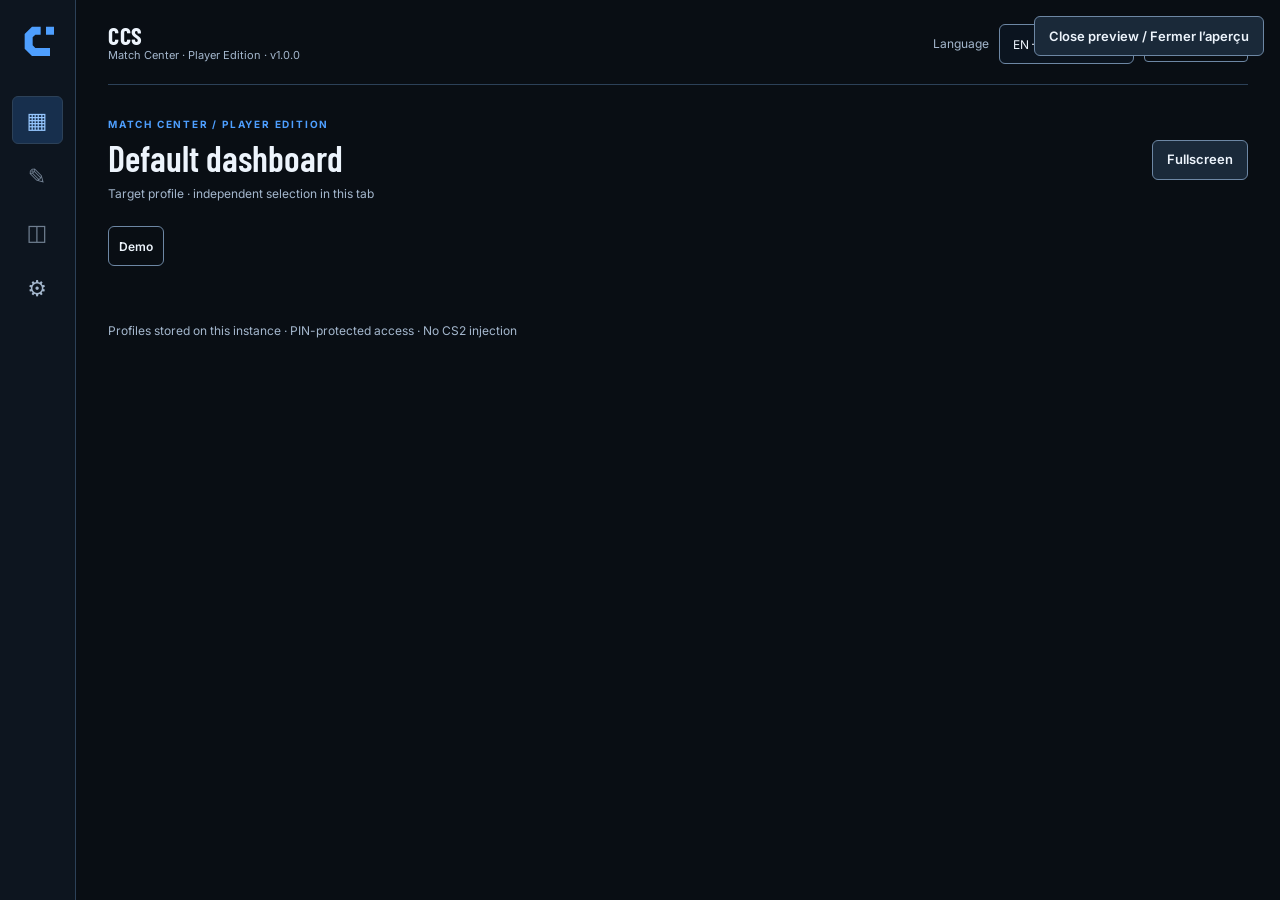
==== commit 47a33ee2: "Remove legacy Dashboard runtime and initialize target profiles natively (V1-01)" ====
--- a/static/preview.html
+++ b/static/preview.html
@@ -8,9 +8,7 @@
 <link rel="stylesheet" href="/static/css/styles.css?v=1.0.0"><link rel="stylesheet" href="/static/css/dashboard.css?v=1.0.0"><link rel="stylesheet" href="/static/css/widget-presentation.css?v=1.0.0"><link rel="stylesheet" href="/static/css/experience.css?v=1.0.0"></head>
 <body><a class="skip-link" href="#main-content">Aller au contenu principal</a><main class="app" id="main-content"><header class="topbar"><a class="brand" href="#main-content" data-dashboard-home><div class="brandmark" aria-hidden="true"></div><div><div class="brand-name" aria-label="CS2 Companion Studio" translate="no">CCS</div><div class="sub" translate="no">Match Center · Player Edition · v1.0.0</div></div></a><div class="header-controls"><div class="theme-preview"><label for="theme-preview">Thème d’aperçu</label><select id="theme-preview" class="select" aria-label="Thème d’aperçu" aria-describedby="theme-preview-hint"><option value="tactical-blue">Tactical Blue</option><option value="competitive-red">Competitive Red</option><option value="performance-green">Performance Green</option><option value="creator-purple">Creator Purple</option></select><span id="theme-preview-hint" class="tiny">Non enregistré · cet onglet</span></div><label for="locale-select" class="language-label">Language</label><select id="locale-select" class="select language-select" aria-label="Language / Langue"><option value="EN">EN — English</option><option value="FR">FR — Français</option></select><span id="status" class="badge" role="status" aria-live="polite" aria-atomic="true">Non connecté</span><button type="button" id="open-help" class="btn small ghost" aria-haspopup="dialog">Aide</button></div></header>
 <section id="login" class="login" aria-labelledby="login-title"><div class="login-eyebrow">Bienvenue dans CS2 Companion Studio</div><h1 id="login-title">Connexion</h1><p class="hint" id="pin-help">Entre ton code PIN pour afficher les données du jeu.</p><label class="form-label" for="pin">Code PIN</label><input class="input" id="pin" type="password" inputmode="numeric" autocomplete="off" placeholder="Code PIN" aria-describedby="pin-help loginerror" aria-invalid="false"><div class="login-actions"><button class="btn primary" id="connect">Se connecter</button><button class="btn" id="demo">Voir la démo</button></div><p id="loginerror" class="error" role="alert"></p><div class="welcome-steps" aria-label="Pour commencer"><div class="welcome-title">Première utilisation ?</div><ol><li>Démarre le serveur Companion avec Docker.</li><li>Ajoute le fichier GSI à CS2 et redémarre le jeu.</li><li>Connecte-toi ici ou explore sans CS2 avec la démo.</li></ol><button type="button" id="help-from-login" class="text-link">Voir les conseils de connexion</button></div></section>
-<div id="view" class="hidden"><div class="session-banner" id="session-banner" role="status" aria-live="polite"><div class="session-marker" aria-hidden="true">●</div><div class="session-copy"><strong id="session-title">État de la connexion</strong><span id="session-description">Chargement des données…</span></div></div><div class="workspace-head"><div class="tabs" role="tablist" aria-label="Choisir le dashboard"><button class="tab active" type="button" role="tab" id="tab-default" aria-selected="true" aria-controls="board" tabindex="0">Vue par défaut</button><button class="tab" type="button" role="tab" id="tab-custom" aria-selected="false" aria-controls="board" tabindex="-1">Mon dashboard ✦</button></div><div class="head-actions"><button class="btn small hidden" id="edit">✎ Personnaliser</button><button class="btn small hidden" id="add">＋ Widget</button><button class="btn small ghost" id="demoagain">Démo</button></div></div>
-<div id="custom-tools" class="custom-tools hidden"><div class="toolgroup"><label for="profile-select">Profil</label><select class="select" id="profile-select" aria-label="Profil de dashboard"></select><button class="btn small" id="new-profile">Nouveau</button><button class="btn small" id="rename-profile">Renommer</button><button class="btn small" id="duplicate-profile">Dupliquer</button><button class="btn small danger" id="delete-profile">Supprimer</button></div><div class="toolgroup"><label for="template-select">Modèles</label><select class="select" id="template-select" aria-label="Modèles de dashboard"><option value="competitive">Compétitif compact</option><option value="mobile">Essentiel mobile</option><option value="match">Vue du match</option><option value="stream">Streaming / statistiques</option><option value="blank">Page vide</option></select><button class="btn small" id="create-template">Créer un profil</button></div><div class="toolgroup"><label for="density">Densité</label><select class="select" id="density"><option value="normal">Normale</option><option value="compact">Compacte</option></select></div><div class="toolgroup"><label for="accent">Accent</label><input id="accent" type="color" value="#f3ac52" aria-label="Couleur principale"><button class="btn small" id="export">Exporter</button><button class="btn small" id="import">Importer</button><input id="import-file" type="file" accept="application/json,.json" class="hidden"><button class="btn small ghost" id="reset">Réinitialiser</button></div></div>
-<section id="catalog" class="catalog hidden"><div class="catalog-head"><h3>Bibliothèque de widgets</h3><div class="rowgap"><select class="select" id="catalog-category" aria-label="Catégorie"><option value="all">Toutes catégories</option><option value="Partie">Partie</option><option value="Armement">Armement</option><option value="Économie">Économie</option><option value="Statistiques">Statistiques</option><option value="Joueur">Joueur</option><option value="Bombe">Bombe</option><option value="Système">Système</option></select><input id="search-widgets" class="input catalog-search" type="search" placeholder="Rechercher un widget…" aria-label="Rechercher"><button id="close-catalog" class="btn small">Fermer</button></div></div><div class="catalog-grid" id="catalog-items"></div></section>
-<div id="edit-hint" class="edit-hint hidden">En mode édition : déplace les cartes, tire la poignée ⇲ pour ajuster leur largeur ou utilise les flèches du clavier. Les tailles sont adaptées à l’écran ; sur mobile les cartes occupent toute la largeur.</div><div id="board" class="board" aria-label="Widgets du dashboard" aria-live="off"></div><div id="empty-board" class="empty-board hidden">Ton dashboard est vide. Ouvre Customization Studio pour ajouter des widgets.</div>
+<div id="view" class="hidden"><div class="session-banner" id="session-banner" role="status" aria-live="polite"><div class="session-marker" aria-hidden="true">●</div><div class="session-copy"><strong id="session-title">État de la connexion</strong><span id="session-description">Chargement des données…</span></div></div><div class="head-actions"><button class="btn small ghost" id="demoagain">Démo</button></div>
+<div id="board" class="board" aria-label="Widgets du dashboard" aria-live="off"></div><div id="empty-board" class="empty-board hidden">Ton dashboard est vide. Ouvre Customization Studio pour ajouter des widgets.</div>
 <div id="notice" class="notice hidden"></div><div class="foot-actions"><button id="logout" class="btn ghost small">Déconnexion</button><button id="demo-stop" class="btn ghost small hidden">Quitter la démo</button></div><section class="diagnostics-footer"><div class="diagnostics-footer-controls"><button type="button" class="btn small ghost" id="diagnostics-toggle" aria-expanded="false" aria-controls="diagnostics-panel">Diagnostic</button><button type="button" class="btn small ghost hidden" id="download-support">Télécharger le diagnostic</button></div><section class="diagnostics hidden" id="diagnostics-panel" aria-label="Diagnostic de connexion"><div class="diagnostics-heading"><h2>Diagnostic de connexion</h2><button type="button" class="btn small" id="diagnostics-refresh">Actualiser</button></div><div class="diagnostics-grid"><div class="diagnostic-line"><span id="diag-http-icon" aria-hidden="true">○</span><div><strong>Serveur Companion</strong><p id="diag-http">Non vérifié</p></div></div><div class="diagnostic-line"><span id="diag-ws-icon" aria-hidden="true">○</span><div><strong>Connexion en direct</strong><p id="diag-ws">En attente</p></div></div><div class="diagnostic-line"><span id="diag-gsi-icon" aria-hidden="true">○</span><div><strong>CS2 / GSI</strong><p id="diag-gsi">En attente de données</p></div></div></div><p class="diag-help">Si CS2 n'est pas détecté : vérifie le fichier GSI dans le dossier cfg du jeu et redémarre CS2. Aucun match FACEIT n'est nécessaire pour tester.</p></section></section><div class="infofoot">Profils sauvegardés dans cette instance · Connexion par PIN · Sans injection dans CS2</div></div></main><dialog id="help-dialog" class="help-dialog" aria-labelledby="help-title"><div class="help-shell"><div class="help-heading"><div><a class="help-eyebrow" href="#main-content" data-dashboard-home>CS2 COMPANION STUDIO</a><h2 id="help-title">Guide de démarrage</h2></div><button type="button" id="help-close" class="btn small" aria-label="Fermer l'aide">✕</button></div><div class="help-body"><section><h3>Comment commencer</h3><ol><li>Lance Docker et l'installation du Companion.</li><li>Installe le fichier GSI dans CS2, puis redémarre le jeu.</li><li>Sur le même Wi-Fi, ouvre l'adresse de ton PC sur ton téléphone et saisis le PIN.</li></ol><p>Tu peux aussi choisir « Voir la démo » : aucun jeu ni PIN requis.</p></section><section><h3>Personnaliser</h3><p>Ouvre Customization Studio pour ajouter, déplacer et redimensionner tes widgets avec l’éditeur actuel. La sauvegarde automatique et le partage des profils entre appareils restent actifs. Tu peux aussi exporter un JSON.</p></section><section><h3>En cas de problème</h3><ul><li>Le PIN est refusé : vérifie celui de ton installation actuelle.</li><li>Pas de données : vérifie le fichier GSI et redémarre CS2.</li><li>Le téléphone ne voit rien : vérifie que les deux appareils sont sur le même réseau privé et que l'accès LAN est autorisé.</li></ul></section><section class="help-caution"><h3>FACEIT et confidentialité</h3><p>Le Companion lit les données officielles GSI. Cela ne garantit pas que tous les widgets soient autorisés par FACEIT. Le minuteur de bombe est une estimation et nécessite une autorisation avant usage compétitif. N'ouvre pas ton port 8080 sur Internet.</p></section><section class="help-caution"><h3>Projet indépendant — non affilié</h3><p>CS2 Companion Studio est un projet indépendant, développé et partagé par une personne de la communauté. Il n’est ni créé, ni sponsorisé, ni approuvé par Valve, Counter-Strike 2 ou FACEIT. Les noms et marques appartiennent à leurs propriétaires respectifs. L’utilisation de certains modules en compétition peut être soumise aux règles des plateformes concernées.</p><p>Projet personnel réalisé avec une aide importante de ChatGPT (OpenAI) pour le code, l’interface, les tests et la documentation. Aucune affiliation avec OpenAI.</p></section></div><div class="help-footer"><button type="button" id="help-done" class="btn primary">J'ai compris</button></div></div></dialog><div id="toast" class="toast hidden" role="status" aria-live="polite"></div>
-<script defer src="/static/js/theme-preview.js?v=1.0.0"></script><script defer src="/static/js/i18n.js?v=1.0.0"></script><script defer src="/static/js/widgets.js?v=1.0.0"></script><script defer src="/static/js/profile-sync.js?v=1.0.0"></script><script defer src="/static/js/reconnect.js?v=1.0.0"></script><script defer src="/static/js/display-format.js?v=1.0.0"></script><script defer src="/static/js/widget-presentation.js?v=1.0.0"></script><script defer src="/static/js/widget-renderer.js?v=1.0.0"></script><script defer src="/static/js/dashboard-client.js?v=1.0.0"></script><script defer src="/static/js/experience-copy.js?v=1.0.0"></script><script defer src="/static/js/notifications.js?v=1.0.0"></script><script defer src="/static/js/experience.js?v=1.0.0"></script><script defer src="/static/js/dashboard-layout.js?v=1.0.0"></script><script defer src="/static/js/dashboard-grid.js?v=1.0.0"></script><script defer src="/static/js/dashboard-shell.js?v=1.0.0"></script><script defer src="/static/js/draft-schema.js"></script><script defer src="/static/js/draft-contract.js"></script><script defer src="/static/js/studio-data.js"></script><script defer src="/static/js/studio-preview-host.js"></script></body></html>
+<script defer src="/static/js/theme-preview.js?v=1.0.0"></script><script defer src="/static/js/i18n.js?v=1.0.0"></script><script defer src="/static/js/widgets.js?v=1.0.0"></script><script defer src="/static/js/reconnect.js?v=1.0.0"></script><script defer src="/static/js/display-format.js?v=1.0.0"></script><script defer src="/static/js/widget-presentation.js?v=1.0.0"></script><script defer src="/static/js/widget-renderer.js?v=1.0.0"></script><script defer src="/static/js/dashboard-client.js?v=1.0.0"></script><script defer src="/static/js/experience-copy.js?v=1.0.0"></script><script defer src="/static/js/notifications.js?v=1.0.0"></script><script defer src="/static/js/experience.js?v=1.0.0"></script><script defer src="/static/js/dashboard-layout.js?v=1.0.0"></script><script defer src="/static/js/dashboard-grid.js?v=1.0.0"></script><script defer src="/static/js/dashboard-shell.js?v=1.0.0"></script><script defer src="/static/js/draft-schema.js"></script><script defer src="/static/js/draft-contract.js"></script><script defer src="/static/js/studio-data.js"></script><script defer src="/static/js/studio-preview-host.js"></script></body></html>
--- a/static/css/styles.css
+++ b/static/css/styles.css
@@ -178,39 +178,10 @@
   max-width:100%
 }
 
-.workspace-head {
-  display:flex;
-  justify-content:space-between;
-  gap:15px;
-  align-items:center;
-  flex-wrap:wrap;
-  margin-bottom:18px
-}
-
-.tabs {
-  display:flex;
-  gap:5px;
-  background:var(--ccs-nav);
-  border:1px solid var(--line);
-  padding:5px;
-  border-radius:var(--radius-card)
-}
-
-.tab {
-  padding:10px 17px;
-  border-radius:var(--radius-card);
-  background:transparent;
-  border:0;
-  color:var(--muted);
-  font-weight:600;
-  font-size:13px
-}
-
-.tab.active {
-  background:var(--ccs-tint);
-  color:var(--ccs-ink);
-  box-shadow:inset 0 -2px var(--ccs-accent);
-}
+
+
+
+
 
 .head-actions {
   display:flex;
@@ -228,98 +199,18 @@
   margin:0 0 9px
 }
 
-.custom-tools {
-  border:1px solid var(--line);
-  background:var(--ccs-nav);
-  border-radius:var(--radius-card);
-  padding:13px 15px;
-  margin-bottom:15px;
-  display:flex;
-  gap:10px;
-  align-items:center;
-  justify-content:space-between;
-  flex-wrap:wrap
-}
-
-.toolgroup {
-  display:flex;
-  gap:7px;
-  align-items:center;
-  flex-wrap:wrap
-}
-
-.toolgroup label {
-  font-size:12px;
-  color:var(--muted)
-}
-
-.custom-tools .select {
-  max-width:190px
-}
-
-.catalog {
-  border:1px solid var(--ccs-control-border);
-  background:var(--ccs-surface);
-  padding:19px;
-  border-radius:var(--radius-card);
-  margin-bottom:15px
-}
-
-.catalog-head {
-  display:flex;
-  justify-content:space-between;
-  gap:10px;
-  align-items:center
-}
-
-.catalog h3 {
-  font-size:17px;
-  margin:0
-}
-
-.catalog-search {
-  width:min(280px,100%)
-}
-
-.catalog-grid {
-  display:grid;
-  grid-template-columns:repeat(auto-fill,minmax(175px,1fr));
-  gap:9px;
-  margin-top:14px
-}
-
-.catalog-item {
-  display:flex;
-  text-align:left;
-  align-items:center;
-  gap:9px;
-  padding:var(--space-3);
-  border:1px solid var(--line);
-  border-radius:var(--radius-card);
-  background:var(--ccs-raised);
-  color:var(--text)
-}
-
-.catalog-item:hover {
-  border-color:var(--ccs-accent)
-}
-
-.catalog-icon {
-  display:grid;
-  place-items:center;
-  background:var(--ccs-nav);
-  border-radius:var(--radius-card);
-  min-width:35px;
-  height:35px;
-  font-size:18px
-}
-
-.catalog-item small {
-  display:block;
-  color:var(--muted);
-  font-size:10px;
-  font-weight:400
-}
+
+
+
+
+
+
+
+
+
+
+
+
 
 .cat-divider {
   grid-column:1/-1;
@@ -371,9 +262,6 @@
   outline-offset:-5px
 }
 
-.widget.dragging {
-  opacity:.35
-}
 
 .widget.w-bomb {
   min-height:240px
@@ -387,10 +275,6 @@
   min-height:165px
 }
 
-.board[data-view="default"] .widget.w-weapon {
-  width:300px;
-  max-width:100%
-}
 
 .widget.empty-widget {
   border-style:dashed;
@@ -426,76 +310,17 @@
   min-width:0
 }
 
-.widget-settings {
-  display:none;
-  border-top:1px solid var(--line);
-  margin-top:14px;
-  padding-top:var(--space-3)
-}
-
-.board.editing .widget {
-  border-style:dashed;
-  border-color:var(--ccs-control-border)
-}
-
-.board.editing .widget-settings {
-  display:block
-}
-
-.edit-controls {
-  display:flex;
-  align-items:center;
-  gap:5px;
-  flex-wrap:wrap
-}
-
-.edit-controls button {
-  border:1px solid var(--ccs-control-border);
-  color:var(--text);
-  border-radius:7px;
-  background:var(--ccs-raised);
-  padding:5px var(--space-2);
-  font-size:12px
-}
-
-.edit-controls .remove {
-  color:var(--error)
-}
-
-.widget-settings .details {
-  display:none;
-  margin-top:9px;
-  gap:7px;
-  flex-wrap:wrap;
-  align-items:center
-}
-
-.widget-settings .details.open {
-  display:flex
-}
-
-.widget-settings .details label {
-  font-size:12px;
-  color:var(--muted)
-}
-
-.widget-settings .details input[type=text] {
-  max-width:140px;
-  padding:7px
-}
-
-.widget-settings .details select {
-  padding:7px
-}
-
-.widget-settings .details input[type=color] {
-  width:35px;
-  height:33px;
-  padding:3px;
-  border:1px solid var(--ccs-control-border);
-  border-radius:8px;
-  background:var(--ccs-input)
-}
+
+
+
+
+
+
+
+
+
+
+
 
 .move {
   cursor:grab;
@@ -824,21 +649,15 @@
 .topbar {
     margin-bottom:17px
   }
-.custom-tools {
-    padding:var(--space-3)
-  }
-.tab {
-    padding:10px var(--space-3)
-  }
+
+
 .stat-tiles b {
     font-size:25px
   }
 }
 
 @media(min-width:801px) and (max-width:1020px) {
-  .board .widget[style*="--span:4"] {
-    grid-column:span 6
-  }
+
 }
 
 /* Language selection. */
@@ -871,130 +690,42 @@
   }
 }
 
-/* Existing editor, grid snapping, presets and card styles. */
-.edit-hint {
-  padding:10px 13px;
-  border:1px solid var(--ccs-border);
-  background:var(--ccs-surface);
-  color:var(--ccs-text);
-  border-radius:var(--radius-card);
-  margin-bottom:13px;
-  font-size:12px
-}
-
-.catalog-head>.rowgap {
-  flex-wrap:wrap
-}
-
-.catalog-head .select {
-  max-width:165px;
-  font-size:12px
-}
-
-.board[data-density="compact"] .widget {
-  padding:11px 13px;
-  min-height:100px;
-  border-radius:var(--radius-card)
-}
-
-.board[data-density="compact"] .widget.w-bomb {
-  min-height:185px
-}
-
-.board[data-density="compact"] .widget-top {
-  margin-bottom:5px
-}
-
-.board[data-density="compact"] .big {
-  font-size:clamp(27px,3vw,38px)
-}
-
-.board[data-density="compact"] .bomb-clock {
-  font-size:clamp(34px,5vw,55px);
-  margin:7px 0
-}
-
-.board[data-density="compact"] .stat-tiles b {
-  font-size:22px
-}
-
-.board[data-view="custom"] .widget[data-style="solid"] {
+
+
+
+
+
+
+
+
+
+.xy-board .widget[data-style="solid"] {
   background:color-mix(in srgb,var(--widget-bg,var(--card)) var(--widget-opacity,100%),transparent)
 }
 
-.board[data-view="custom"] .widget[data-style="glass"] {
+.xy-board .widget[data-style="glass"] {
   background:color-mix(in srgb,var(--widget-bg,var(--card)) calc(var(--widget-opacity,100%) * .67),transparent);
   backdrop-filter:blur(10px);
   border-color:var(--ccs-control-border)
 }
 
-.board[data-view="custom"] .widget[data-style="outline"] {
+.xy-board .widget[data-style="outline"] {
   background:color-mix(in srgb,var(--widget-bg,var(--card)) calc(var(--widget-opacity,100%) * .15),transparent);
   border:1px solid var(--widget-accent,var(--accent))
 }
 
-.board.editing .widget {
-  overflow:visible;
-  padding-bottom:26px
-}
-
-.board.editing .widget:focus-within {
-  z-index:3
-}
-
-.widget.resizing {
-  outline:2px solid var(--widget-accent,var(--accent));
-  z-index:5
-}
-
-.resize-grip {
-  position:absolute;
-  bottom:0;
-  right:0;
-  width:33px;
-  height:33px;
-  display:grid;
-  place-items:center;
-  touch-action:none;
-  cursor:ew-resize;
-  font-size:23px;
-  font-weight:bold;
-  color:var(--ccs-on-accent);
-  background:var(--widget-accent,var(--accent));
-  border:0;
-  border-radius:11px 0 11px 0;
-  z-index:2
-}
-
-.resize-grip:focus-visible {
-  outline:3px solid var(--ccs-focus);
-  outline-offset:1px
-}
-
-.widget-settings .details input[type=range] {
-  width:105px;
-  accent-color:var(--ccs-accent)
-}
-
-.widget-settings .details {
-  align-items:center;
-  row-gap:var(--space-3)
-}
+
+
+
+
+
+
 
 @media(max-width:800px) {
-  .resize-grip {
-    display:none
-  }
-.edit-hint {
-    font-size:12px
-  }
-.catalog-head {
-    align-items:flex-start;
-    flex-direction:column
-  }
-.catalog-head>.rowgap {
-    width:100%
-  }
+
+
+
+
 }
 
 /* Guidance, diagnostics and accessibility. */
@@ -1291,7 +1022,7 @@
   outline-color:var(--error)!important
 }
 
-:where(.btn,.tab,.text-link,.catalog-item,.edit-controls button) {
+:where(.btn,.text-link) {
   min-height:36px
 }
 
@@ -1322,16 +1053,9 @@
     grid-template-columns:1fr
   }
 
- .workspace-head {
-    align-items:stretch
-  }
-.tabs {
-    flex:1;
-    min-width:0
-  }
-.tab {
-    flex:1
-  }
+
+
+
 
  .head-actions {
     width:100%
@@ -1345,9 +1069,6 @@
     min-height:44px
   }
 
- .catalog-grid {
-    grid-template-columns:repeat(auto-fill,minmax(145px,1fr))
-  }
 
  .help-body {
     max-height:62vh
@@ -1429,7 +1150,7 @@
   max-width:190px;
   font-size:12px;
 }
-:where(.login,.custom-tools,.catalog,.diagnostics,.help-dialog) {
+:where(.login,.diagnostics,.help-dialog) {
   border-radius:var(--radius-card);
 }
 .help-dialog {
@@ -1455,7 +1176,7 @@
   .theme-preview {
     flex-basis:100%;
   }
-  .input,.select,.widget-settings .details input[type=text] {
+  .input,.select{
     font-size:16px;
   }
   .brand-name {
@@ -1471,10 +1192,9 @@
   }
 }
 @media(pointer:coarse) {
-  :is(.btn,.tab,.text-link,.catalog-item,.edit-controls button,.input,.select,.resize-grip,input[type=color],input[type=range]) {
+  :is(.btn,.text-link,.input,.select,input[type=color],input[type=range]) {
     min-height:44px;
-  }
-  .edit-controls button,.resize-grip,input[type=color] {
+  }input[type=color] {
     min-width:44px;
   }
 }
--- a/static/css/dashboard.css
+++ b/static/css/dashboard.css
@@ -41,18 +41,14 @@
 .display-preferences p {flex-basis:100%;margin:0}
 .check-label {display:flex;align-items:center;gap:8px;min-height:44px}
 #shell-theme-control {margin:24px 0}
-.editor-transition {padding:12px 16px;border-left:2px solid var(--warning);color:var(--warning);background:var(--warning-bg)}
-html[data-section="dashboard"] .custom-tools,html[data-section="dashboard"] .editor-transition,html[data-section="dashboard"] #edit,html[data-section="dashboard"] #add,html[data-section="dashboard"] #catalog,html[data-section="dashboard"] #edit-hint {display:none!important}
-html[data-section="settings"] .workspace-head,html[data-section="settings"] #board,html[data-section="settings"] #empty-board,html[data-section="settings"] .custom-tools,html[data-section="settings"] .editor-transition,html[data-section="settings"] #catalog,html[data-section="settings"] #edit-hint {display:none!important}
+html[data-section="settings"] #board,html[data-section="settings"] #empty-board {display:none!important}
 html:not([data-section="settings"]) #dashboard-settings {display:none}
-html[data-section="studio"] .workspace-head {margin-bottom:16px}
 html[data-shell-active="true"] .board {gap:var(--space-2)}
 html[data-shell-active="true"] .widget {padding:16px 18px}
 html[data-shell-active="true"] .widget::before {width:2px;opacity:.55}
-html[data-shell-active="true"] .board[data-view="default"] .widget.w-weapon {width:auto}
 html[data-shell-active="true"] .foot-actions {margin-top:24px}
 html[data-immersive="true"][data-shell-active="true"] .app {margin:0;padding:8px}
-html[data-immersive="true"] .topbar,html[data-immersive="true"] .dashboard-heading,html[data-immersive="true"] .workspace-head,html[data-immersive="true"] .foot-actions,html[data-immersive="true"] .infofoot,html[data-immersive="true"] #notice {display:none}
+html[data-immersive="true"] .topbar,html[data-immersive="true"] .dashboard-heading,html[data-immersive="true"] .foot-actions,html[data-immersive="true"] .infofoot,html[data-immersive="true"] #notice {display:none}
 html[data-immersive="true"][data-fullscreen-status="true"] .topbar {display:block;border:0;margin:0;padding:0}
 html[data-immersive="true"][data-fullscreen-status="true"] .topbar .brand,html[data-immersive="true"][data-fullscreen-status="true"] .topbar .language-label,html[data-immersive="true"][data-fullscreen-status="true"] #locale-select,html[data-immersive="true"][data-fullscreen-status="true"] #open-help {display:none}
 html[data-immersive="true"][data-fullscreen-status="true"] .header-controls {justify-content:flex-end;margin:0 0 8px}
@@ -98,7 +94,6 @@
   .dashboard-heading {gap:12px;margin-bottom:16px}
   .dashboard-heading p {font-size:11px}
   html[data-section="dashboard"] .head-actions {width:auto}
-  html[data-section="dashboard"] .workspace-head {gap:8px}
   html[data-section="dashboard"] .tabs {width:100%}
   html[data-section="dashboard"] .tab {flex:1;padding:8px;font-size:12px}
 }
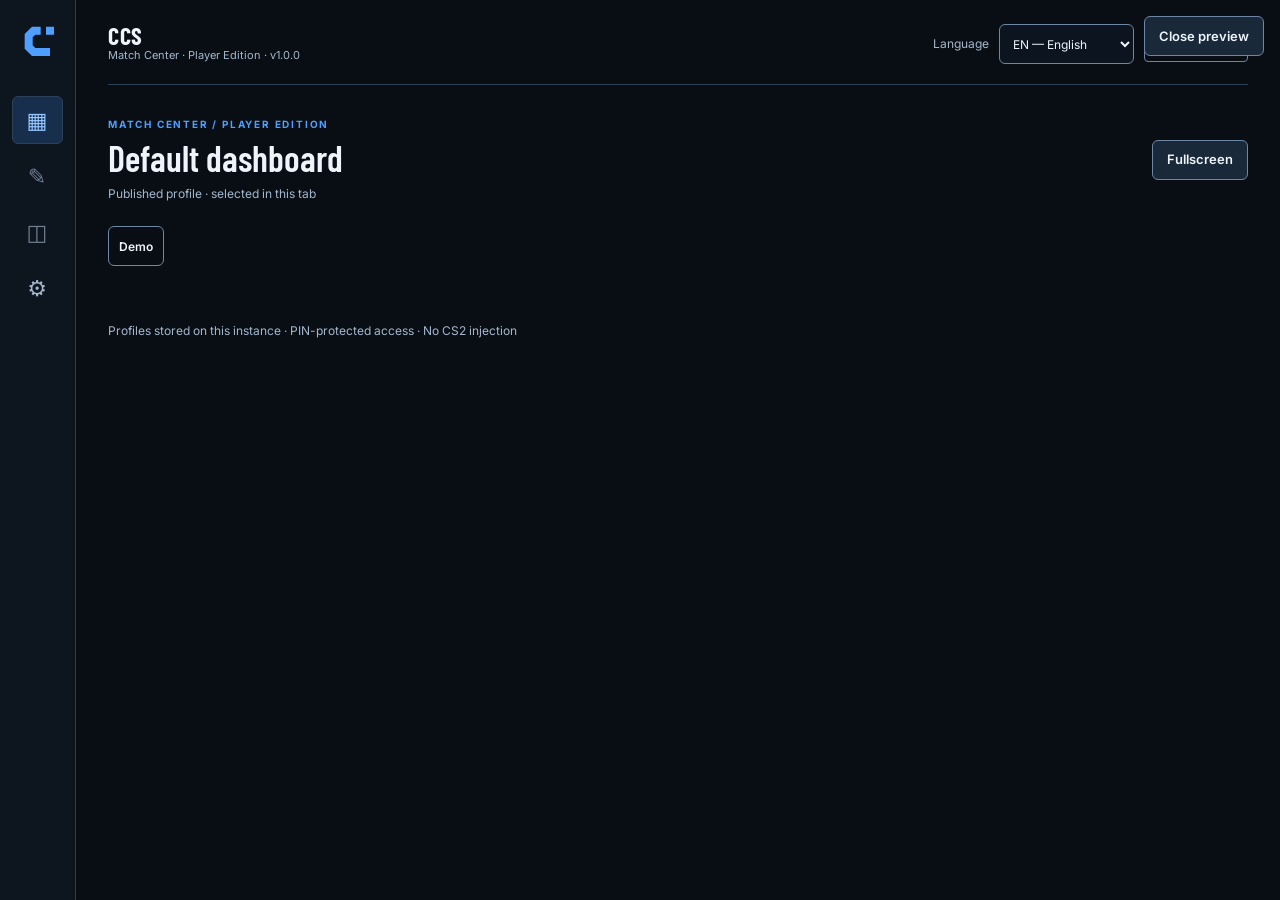
==== commit cae4690c: "Centralize shared localization catalogs and revise FR/EN copy (V1-03)" ====
--- a/static/preview.html
+++ b/static/preview.html
@@ -6,9 +6,9 @@
 <link rel="stylesheet" href="/static/css/tokens.css?v=1.0.0">
 <link rel="stylesheet" href="/static/css/themes.css?v=1.0.0">
 <link rel="stylesheet" href="/static/css/styles.css?v=1.0.0"><link rel="stylesheet" href="/static/css/dashboard.css?v=1.0.0"><link rel="stylesheet" href="/static/css/widget-presentation.css?v=1.0.0"><link rel="stylesheet" href="/static/css/experience.css?v=1.0.0"></head>
-<body><a class="skip-link" href="#main-content">Aller au contenu principal</a><main class="app" id="main-content"><header class="topbar"><a class="brand" href="#main-content" data-dashboard-home><div class="brandmark" aria-hidden="true"></div><div><div class="brand-name" aria-label="CS2 Companion Studio" translate="no">CCS</div><div class="sub" translate="no">Match Center · Player Edition · v1.0.0</div></div></a><div class="header-controls"><div class="theme-preview"><label for="theme-preview">Thème d’aperçu</label><select id="theme-preview" class="select" aria-label="Thème d’aperçu" aria-describedby="theme-preview-hint"><option value="tactical-blue">Tactical Blue</option><option value="competitive-red">Competitive Red</option><option value="performance-green">Performance Green</option><option value="creator-purple">Creator Purple</option></select><span id="theme-preview-hint" class="tiny">Non enregistré · cet onglet</span></div><label for="locale-select" class="language-label">Language</label><select id="locale-select" class="select language-select" aria-label="Language / Langue"><option value="EN">EN — English</option><option value="FR">FR — Français</option></select><span id="status" class="badge" role="status" aria-live="polite" aria-atomic="true">Non connecté</span><button type="button" id="open-help" class="btn small ghost" aria-haspopup="dialog">Aide</button></div></header>
-<section id="login" class="login" aria-labelledby="login-title"><div class="login-eyebrow">Bienvenue dans CS2 Companion Studio</div><h1 id="login-title">Connexion</h1><p class="hint" id="pin-help">Entre ton code PIN pour afficher les données du jeu.</p><label class="form-label" for="pin">Code PIN</label><input class="input" id="pin" type="password" inputmode="numeric" autocomplete="off" placeholder="Code PIN" aria-describedby="pin-help loginerror" aria-invalid="false"><div class="login-actions"><button class="btn primary" id="connect">Se connecter</button><button class="btn" id="demo">Voir la démo</button></div><p id="loginerror" class="error" role="alert"></p><div class="welcome-steps" aria-label="Pour commencer"><div class="welcome-title">Première utilisation ?</div><ol><li>Démarre le serveur Companion avec Docker.</li><li>Ajoute le fichier GSI à CS2 et redémarre le jeu.</li><li>Connecte-toi ici ou explore sans CS2 avec la démo.</li></ol><button type="button" id="help-from-login" class="text-link">Voir les conseils de connexion</button></div></section>
-<div id="view" class="hidden"><div class="session-banner" id="session-banner" role="status" aria-live="polite"><div class="session-marker" aria-hidden="true">●</div><div class="session-copy"><strong id="session-title">État de la connexion</strong><span id="session-description">Chargement des données…</span></div></div><div class="head-actions"><button class="btn small ghost" id="demoagain">Démo</button></div>
-<div id="board" class="board" aria-label="Widgets du dashboard" aria-live="off"></div><div id="empty-board" class="empty-board hidden">Ton dashboard est vide. Ouvre Customization Studio pour ajouter des widgets.</div>
-<div id="notice" class="notice hidden"></div><div class="foot-actions"><button id="logout" class="btn ghost small">Déconnexion</button><button id="demo-stop" class="btn ghost small hidden">Quitter la démo</button></div><section class="diagnostics-footer"><div class="diagnostics-footer-controls"><button type="button" class="btn small ghost" id="diagnostics-toggle" aria-expanded="false" aria-controls="diagnostics-panel">Diagnostic</button><button type="button" class="btn small ghost hidden" id="download-support">Télécharger le diagnostic</button></div><section class="diagnostics hidden" id="diagnostics-panel" aria-label="Diagnostic de connexion"><div class="diagnostics-heading"><h2>Diagnostic de connexion</h2><button type="button" class="btn small" id="diagnostics-refresh">Actualiser</button></div><div class="diagnostics-grid"><div class="diagnostic-line"><span id="diag-http-icon" aria-hidden="true">○</span><div><strong>Serveur Companion</strong><p id="diag-http">Non vérifié</p></div></div><div class="diagnostic-line"><span id="diag-ws-icon" aria-hidden="true">○</span><div><strong>Connexion en direct</strong><p id="diag-ws">En attente</p></div></div><div class="diagnostic-line"><span id="diag-gsi-icon" aria-hidden="true">○</span><div><strong>CS2 / GSI</strong><p id="diag-gsi">En attente de données</p></div></div></div><p class="diag-help">Si CS2 n'est pas détecté : vérifie le fichier GSI dans le dossier cfg du jeu et redémarre CS2. Aucun match FACEIT n'est nécessaire pour tester.</p></section></section><div class="infofoot">Profils sauvegardés dans cette instance · Connexion par PIN · Sans injection dans CS2</div></div></main><dialog id="help-dialog" class="help-dialog" aria-labelledby="help-title"><div class="help-shell"><div class="help-heading"><div><a class="help-eyebrow" href="#main-content" data-dashboard-home>CS2 COMPANION STUDIO</a><h2 id="help-title">Guide de démarrage</h2></div><button type="button" id="help-close" class="btn small" aria-label="Fermer l'aide">✕</button></div><div class="help-body"><section><h3>Comment commencer</h3><ol><li>Lance Docker et l'installation du Companion.</li><li>Installe le fichier GSI dans CS2, puis redémarre le jeu.</li><li>Sur le même Wi-Fi, ouvre l'adresse de ton PC sur ton téléphone et saisis le PIN.</li></ol><p>Tu peux aussi choisir « Voir la démo » : aucun jeu ni PIN requis.</p></section><section><h3>Personnaliser</h3><p>Ouvre Customization Studio pour ajouter, déplacer et redimensionner tes widgets avec l’éditeur actuel. La sauvegarde automatique et le partage des profils entre appareils restent actifs. Tu peux aussi exporter un JSON.</p></section><section><h3>En cas de problème</h3><ul><li>Le PIN est refusé : vérifie celui de ton installation actuelle.</li><li>Pas de données : vérifie le fichier GSI et redémarre CS2.</li><li>Le téléphone ne voit rien : vérifie que les deux appareils sont sur le même réseau privé et que l'accès LAN est autorisé.</li></ul></section><section class="help-caution"><h3>FACEIT et confidentialité</h3><p>Le Companion lit les données officielles GSI. Cela ne garantit pas que tous les widgets soient autorisés par FACEIT. Le minuteur de bombe est une estimation et nécessite une autorisation avant usage compétitif. N'ouvre pas ton port 8080 sur Internet.</p></section><section class="help-caution"><h3>Projet indépendant — non affilié</h3><p>CS2 Companion Studio est un projet indépendant, développé et partagé par une personne de la communauté. Il n’est ni créé, ni sponsorisé, ni approuvé par Valve, Counter-Strike 2 ou FACEIT. Les noms et marques appartiennent à leurs propriétaires respectifs. L’utilisation de certains modules en compétition peut être soumise aux règles des plateformes concernées.</p><p>Projet personnel réalisé avec une aide importante de ChatGPT (OpenAI) pour le code, l’interface, les tests et la documentation. Aucune affiliation avec OpenAI.</p></section></div><div class="help-footer"><button type="button" id="help-done" class="btn primary">J'ai compris</button></div></div></dialog><div id="toast" class="toast hidden" role="status" aria-live="polite"></div>
-<script defer src="/static/js/theme-preview.js?v=1.0.0"></script><script defer src="/static/js/i18n.js?v=1.0.0"></script><script defer src="/static/js/widgets.js?v=1.0.0"></script><script defer src="/static/js/reconnect.js?v=1.0.0"></script><script defer src="/static/js/display-format.js?v=1.0.0"></script><script defer src="/static/js/widget-presentation.js?v=1.0.0"></script><script defer src="/static/js/widget-renderer.js?v=1.0.0"></script><script defer src="/static/js/dashboard-client.js?v=1.0.0"></script><script defer src="/static/js/experience-copy.js?v=1.0.0"></script><script defer src="/static/js/notifications.js?v=1.0.0"></script><script defer src="/static/js/experience.js?v=1.0.0"></script><script defer src="/static/js/dashboard-layout.js?v=1.0.0"></script><script defer src="/static/js/dashboard-grid.js?v=1.0.0"></script><script defer src="/static/js/dashboard-shell.js?v=1.0.0"></script><script defer src="/static/js/draft-schema.js"></script><script defer src="/static/js/draft-contract.js"></script><script defer src="/static/js/studio-data.js"></script><script defer src="/static/js/studio-preview-host.js"></script></body></html>
+<body><a class="skip-link" href="#main-content" data-i18n="app.label.skipToMainContent">Skip to main content</a><main class="app" id="main-content"><header class="topbar"><a class="brand" href="#main-content" data-dashboard-home><div class="brandmark" aria-hidden="true"></div><div><div class="brand-name" aria-label="CS2 Companion Studio" translate="no">CCS</div><div class="sub" translate="no">Match Center · Player Edition · v1.0.0</div></div></a><div class="header-controls"><div class="theme-preview"><label for="theme-preview" data-i18n="app.label.themePreview">Theme preview</label><select id="theme-preview" class="select" aria-label="Theme preview" data-i18n-aria-label="app.label.themePreview" aria-describedby="theme-preview-hint"><option value="tactical-blue">Tactical Blue</option><option value="competitive-red">Competitive Red</option><option value="performance-green">Performance Green</option><option value="creator-purple">Creator Purple</option></select><span id="theme-preview-hint" class="tiny" data-i18n="app.label.notSavedThisTab">Not saved · this tab</span></div><label for="locale-select" class="language-label" data-i18n="app.label.language">Language</label><select id="locale-select" class="select language-select" aria-label="Language / Langue"><option value="EN" data-i18n="app.label.enEnglish">EN — English</option><option value="FR" data-i18n="app.label.frFrancais">FR — Français</option></select><span id="status" class="badge" role="status" aria-live="polite" aria-atomic="true" data-i18n="app.label.disconnected">Disconnected</span><button type="button" id="open-help" class="btn small ghost" aria-haspopup="dialog" data-i18n="studio.help">Help</button></div></header>
+<section id="login" class="login" aria-labelledby="login-title"><div class="login-eyebrow" data-i18n="app.label.welcomeToCs2CompanionStudio">Welcome to CS2 Companion Studio</div><h1 id="login-title" data-i18n="app.label.signIn">Sign in</h1><p class="hint" id="pin-help" data-i18n="app.label.enterYourPinToViewLiveGame">Enter your PIN to view live game data.</p><label class="form-label" for="pin" data-i18n="app.label.pin">PIN</label><input class="input" id="pin" type="password" inputmode="numeric" autocomplete="off" placeholder="PIN" data-i18n-placeholder="app.label.pin" aria-describedby="pin-help loginerror" aria-invalid="false"><div class="login-actions"><button class="btn primary" id="connect" data-i18n="experience.connect">Connect</button><button class="btn" id="demo" data-i18n="app.label.viewDemo">View demo</button></div><p id="loginerror" class="error" role="alert"></p><div class="welcome-steps" aria-label="Pour commencer" data-i18n-aria-label="app.accessibility.pourCommencer"><div class="welcome-title" data-i18n="experience.first">First time here?</div><ol><li data-i18n="app.label.startCompanionWithDocker">Start Companion with Docker.</li><li data-i18n="app.label.addTheGsiFileToCs2And">Add the GSI file to CS2 and restart the game.</li><li data-i18n="app.label.signInHereOrExploreWithoutCs2">Sign in here, or explore without CS2 in demo mode.</li></ol><button type="button" id="help-from-login" class="text-link" data-i18n="app.label.connectionTips">Connection tips</button></div></section>
+<div id="view" class="hidden"><div class="session-banner" id="session-banner" role="status" aria-live="polite"><div class="session-marker" aria-hidden="true">●</div><div class="session-copy"><strong id="session-title" data-i18n="app.label.connectionStatus">Connection status</strong><span id="session-description" data-i18n="app.label.loadingData">Loading data…</span></div></div><div class="head-actions"><button class="btn small ghost" id="demoagain" data-i18n="app.label.demo">Demo</button></div>
+<div id="board" class="board" aria-label="Widgets du dashboard" data-i18n-aria-label="app.accessibility.widgetsDuDashboard" aria-live="off"></div><div id="empty-board" class="empty-board hidden" data-i18n="app.label.yourDashboardIsEmptyOpenCustomizationStudio">Your dashboard is empty. Open Customization Studio to add widgets.</div>
+<div id="notice" class="notice hidden"></div><div class="foot-actions"><button id="logout" class="btn ghost small" data-i18n="experience.logout">Log out</button><button id="demo-stop" class="btn ghost small hidden" data-i18n="app.label.exitDemo">Exit demo</button></div><section class="diagnostics-footer"><div class="diagnostics-footer-controls"><button type="button" class="btn small ghost" id="diagnostics-toggle" aria-expanded="false" aria-controls="diagnostics-panel" data-i18n="app.label.diagnostics">Diagnostics</button><button type="button" class="btn small ghost hidden" id="download-support" data-i18n="app.label.downloadDiagnostics">Download diagnostics</button></div><section class="diagnostics hidden" id="diagnostics-panel" aria-label="Connection diagnostics" data-i18n-aria-label="app.label.connectionDiagnostics"><div class="diagnostics-heading"><h2 data-i18n="app.label.connectionDiagnostics">Connection diagnostics</h2><button type="button" class="btn small" id="diagnostics-refresh" data-i18n="app.label.refresh">Refresh</button></div><div class="diagnostics-grid"><div class="diagnostic-line"><span id="diag-http-icon" aria-hidden="true">○</span><div><strong data-i18n="app.label.companionServer">Companion server</strong><p id="diag-http" data-i18n="experience.unknown">Not checked</p></div></div><div class="diagnostic-line"><span id="diag-ws-icon" aria-hidden="true">○</span><div><strong data-i18n="app.label.liveConnection">Live connection</strong><p id="diag-ws" data-i18n="widgets.value.waiting">Waiting</p></div></div><div class="diagnostic-line"><span id="diag-gsi-icon" aria-hidden="true">○</span><div><strong data-i18n="app.label.cs2Gsi">CS2 / GSI</strong><p id="diag-gsi" data-i18n="widgets.value.waitingForData">Waiting for data</p></div></div></div><p class="diag-help" data-i18n="app.label.ifCs2IsNotDetectedCheckThe">If CS2 is not detected, check the GSI file in the game cfg folder and restart CS2. A FACEIT match is not needed for testing.</p></section></section><div class="infofoot" data-i18n="app.label.profilesStoredOnThisInstancePinProtected">Profiles stored on this instance · PIN-protected access · No CS2 injection</div></div></main><dialog id="help-dialog" class="help-dialog" aria-labelledby="help-title"><div class="help-shell"><div class="help-heading"><div><a class="help-eyebrow" href="#main-content" data-dashboard-home data-i18n="app.label.cs2CompanionStudio">CS2 COMPANION STUDIO</a><h2 id="help-title" data-i18n="app.label.gettingStarted">Getting started</h2></div><button type="button" id="help-close" class="btn small" aria-label="Close help" data-i18n-aria-label="app.accessibility.closeHelp">✕</button></div><div class="help-body"></div><div class="help-footer"><button type="button" id="help-done" class="btn primary" data-i18n="app.label.gotIt">Got it</button></div></div></dialog><div id="toast" class="toast hidden" role="status" aria-live="polite"></div>
+<script type="application/ccs-module" data-ccs-src="/static/js/theme-preview.js?v=1.0.0"></script><script defer src="/static/js/i18n.js?v=1.0.0"></script><script type="application/ccs-module" data-ccs-src="/static/js/widgets.js?v=1.0.0"></script><script type="application/ccs-module" data-ccs-src="/static/js/reconnect.js?v=1.0.0"></script><script type="application/ccs-module" data-ccs-src="/static/js/display-format.js?v=1.0.0"></script><script type="application/ccs-module" data-ccs-src="/static/js/widget-presentation.js?v=1.0.0"></script><script type="application/ccs-module" data-ccs-src="/static/js/widget-renderer.js?v=1.0.0"></script><script type="application/ccs-module" data-ccs-src="/static/js/dashboard-client.js?v=1.0.0"></script><script type="application/ccs-module" data-ccs-src="/static/js/experience-copy.js?v=1.0.0"></script><script type="application/ccs-module" data-ccs-src="/static/js/notifications.js?v=1.0.0"></script><script type="application/ccs-module" data-ccs-src="/static/js/experience.js?v=1.0.0"></script><script type="application/ccs-module" data-ccs-src="/static/js/dashboard-layout.js?v=1.0.0"></script><script type="application/ccs-module" data-ccs-src="/static/js/dashboard-grid.js?v=1.0.0"></script><script type="application/ccs-module" data-ccs-src="/static/js/dashboard-shell.js?v=1.0.0"></script><script type="application/ccs-module" data-ccs-src="/static/js/draft-schema.js"></script><script type="application/ccs-module" data-ccs-src="/static/js/draft-contract.js"></script><script type="application/ccs-module" data-ccs-src="/static/js/studio-data.js"></script><script type="application/ccs-module" data-ccs-src="/static/js/studio-preview-host.js"></script></body></html>
--- a/static/css/styles.css
+++ b/static/css/styles.css
@@ -178,48 +178,11 @@
   max-width:100%
 }
 
-
-
-
-
-
 .head-actions {
   display:flex;
   align-items:center;
   gap:var(--space-2);
   flex-wrap:wrap
-}
-
-.section-label {
-  font-size:12px;
-  font-weight:650;
-  letter-spacing:.8px;
-  text-transform:uppercase;
-  color:var(--muted);
-  margin:0 0 9px
-}
-
-
-
-
-
-
-
-
-
-
-
-
-
-
-.cat-divider {
-  grid-column:1/-1;
-  margin:10px 0 0;
-  font-weight:700;
-  font-size:12px;
-  letter-spacing:1px;
-  text-transform:uppercase;
-  color:var(--ccs-accent)
 }
 
 .board {
@@ -232,7 +195,6 @@
 .widget {
   position:relative;
   min-width:0;
-  grid-column:span var(--span,6);
   background:var(--card);
   border:1px solid var(--line);
   border-radius:var(--radius-card);
@@ -256,13 +218,6 @@
   border-radius:0 5px 5px 0
 }
 
-.widget.drag-over {
-  border-color:var(--ccs-accent);
-  outline:2px dashed var(--ccs-accent);
-  outline-offset:-5px
-}
-
-
 .widget.w-bomb {
   min-height:240px
 }
@@ -275,11 +230,6 @@
   min-height:165px
 }
 
-
-.widget.empty-widget {
-  border-style:dashed;
-  color:var(--muted)
-}
 
 .widget-top {
   display:flex;
@@ -310,27 +260,6 @@
   min-width:0
 }
 
-
-
-
-
-
-
-
-
-
-
-
-
-.move {
-  cursor:grab;
-  touch-action:none
-}
-
-.move:active {
-  cursor:grabbing
-}
-
 .big {
   font-weight:700;
   font-size:clamp(32px,3.5vw,49px);
@@ -376,10 +305,6 @@
   justify-content:space-between;
   align-items:center;
   gap:var(--space-3)
-}
-
-.flex-wrap {
-  flex-wrap:wrap
 }
 
 .rowgap {
@@ -690,15 +615,6 @@
   }
 }
 
-
-
-
-
-
-
-
-
-
 .xy-board .widget[data-style="solid"] {
   background:color-mix(in srgb,var(--widget-bg,var(--card)) var(--widget-opacity,100%),transparent)
 }
@@ -712,20 +628,6 @@
 .xy-board .widget[data-style="outline"] {
   background:color-mix(in srgb,var(--widget-bg,var(--card)) calc(var(--widget-opacity,100%) * .15),transparent);
   border:1px solid var(--widget-accent,var(--accent))
-}
-
-
-
-
-
-
-
-
-@media(max-width:800px) {
-
-
-
-
 }
 
 /* Guidance, diagnostics and accessibility. */
@@ -921,18 +823,6 @@
   margin:var(--space-1) 0 0
 }
 
-.diag-success {
-  color:var(--success)
-}
-
-.diag-failure {
-  color:var(--error)
-}
-
-.diag-unknown {
-  color:var(--warning)
-}
-
 .diag-help {
   font-size:12px;
   color:var(--ccs-muted);
@@ -1053,10 +943,6 @@
     grid-template-columns:1fr
   }
 
-
-
-
-
  .head-actions {
     width:100%
   }
@@ -1203,3 +1089,6 @@
     animation:none;
   }
 }
+
+/* Keep initial copy hidden until catalogs and the ordered application modules are ready. */
+html:not([data-i18n-ready]) body { visibility:hidden; }
--- a/static/css/widget-presentation.css
+++ b/static/css/widget-presentation.css
@@ -1,4 +1,4 @@
-/* P7 representative cards opt in explicitly; legacy cards keep their current presentation. */
+/* Shared presentation variants for all 29 widget types. */
 .presented-widget {
   container-type:inline-size;
   min-height:var(--widget-min-height)!important;
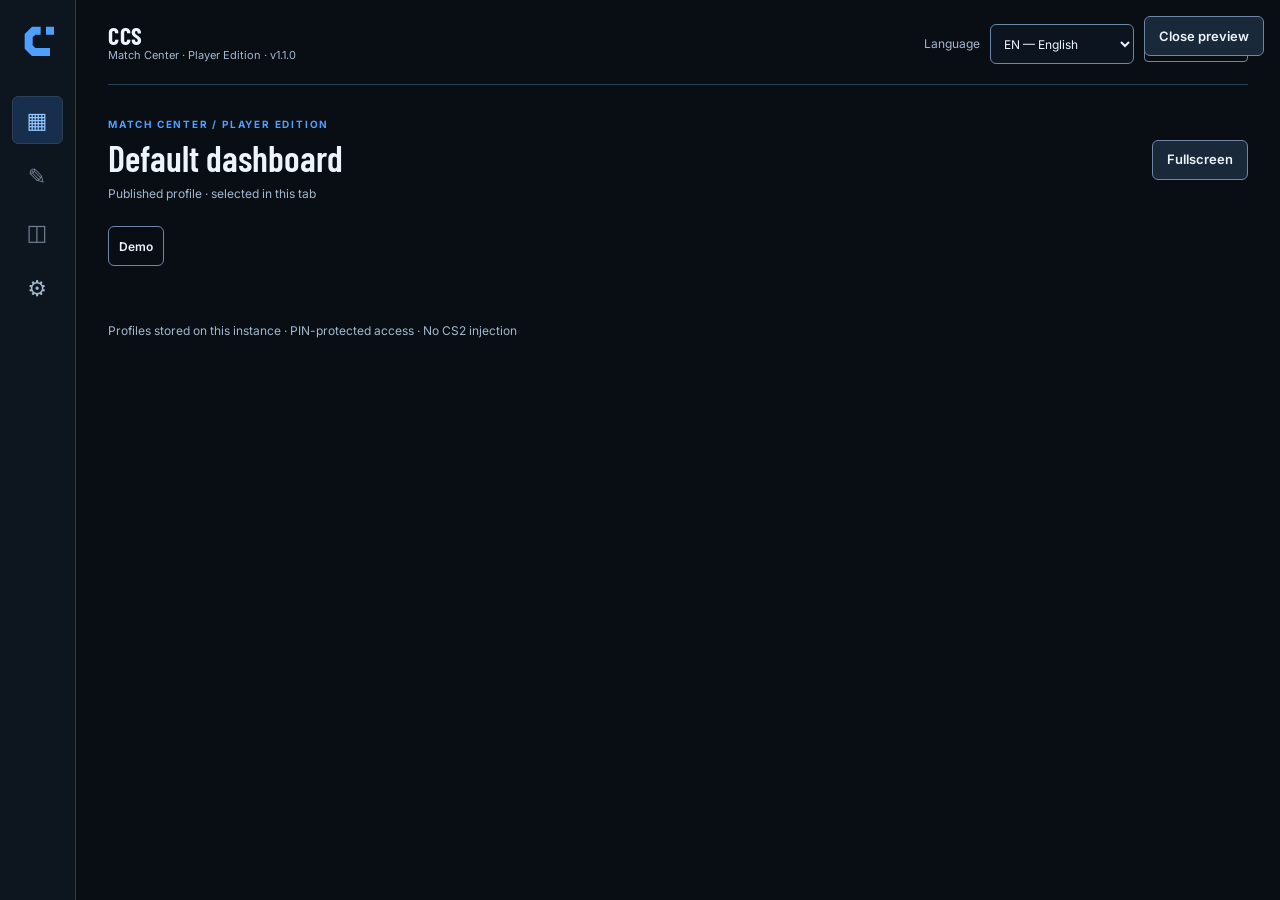
==== commit c68893d7: "chore(release): prepare version 1.1.0 [skip ci] Align server, frontend, installer, assets and releas" ====
--- a/static/preview.html
+++ b/static/preview.html
@@ -3,12 +3,12 @@
 <link rel="preload" href="/static/fonts/inter-400-700-latin.woff2" as="font" type="font/woff2" crossorigin>
 <link rel="preload" href="/static/fonts/barlow-condensed-700-latin.woff2" as="font" type="font/woff2" crossorigin>
 <link rel="icon" type="image/svg+xml" href="/static/branding/repere.svg">
-<link rel="stylesheet" href="/static/css/tokens.css?v=1.0.0">
-<link rel="stylesheet" href="/static/css/themes.css?v=1.0.0">
-<link rel="stylesheet" href="/static/css/styles.css?v=1.0.0"><link rel="stylesheet" href="/static/css/dashboard.css?v=1.0.0"><link rel="stylesheet" href="/static/css/widget-presentation.css?v=1.0.0"><link rel="stylesheet" href="/static/css/experience.css?v=1.0.0"></head>
-<body><a class="skip-link" href="#main-content" data-i18n="app.label.skipToMainContent">Skip to main content</a><main class="app" id="main-content"><header class="topbar"><a class="brand" href="#main-content" data-dashboard-home><div class="brandmark" aria-hidden="true"></div><div><div class="brand-name" aria-label="CS2 Companion Studio" translate="no">CCS</div><div class="sub" translate="no">Match Center · Player Edition · v1.0.0</div></div></a><div class="header-controls"><div class="theme-preview"><label for="theme-preview" data-i18n="app.label.themePreview">Theme preview</label><select id="theme-preview" class="select" aria-label="Theme preview" data-i18n-aria-label="app.label.themePreview" aria-describedby="theme-preview-hint"><option value="tactical-blue">Tactical Blue</option><option value="competitive-red">Competitive Red</option><option value="performance-green">Performance Green</option><option value="creator-purple">Creator Purple</option></select><span id="theme-preview-hint" class="tiny" data-i18n="app.label.notSavedThisTab">Not saved · this tab</span></div><label for="locale-select" class="language-label" data-i18n="app.label.language">Language</label><select id="locale-select" class="select language-select" aria-label="Language / Langue"><option value="EN" data-i18n="app.label.enEnglish">EN — English</option><option value="FR" data-i18n="app.label.frFrancais">FR — Français</option></select><span id="status" class="badge" role="status" aria-live="polite" aria-atomic="true" data-i18n="app.label.disconnected">Disconnected</span><button type="button" id="open-help" class="btn small ghost" aria-haspopup="dialog" data-i18n="studio.help">Help</button></div></header>
+<link rel="stylesheet" href="/static/css/tokens.css?v=1.1.0">
+<link rel="stylesheet" href="/static/css/themes.css?v=1.1.0">
+<link rel="stylesheet" href="/static/css/styles.css?v=1.1.0"><link rel="stylesheet" href="/static/css/dashboard.css?v=1.1.0"><link rel="stylesheet" href="/static/css/widget-presentation.css?v=1.1.0"><link rel="stylesheet" href="/static/css/experience.css?v=1.1.0"></head>
+<body><a class="skip-link" href="#main-content" data-i18n="app.label.skipToMainContent">Skip to main content</a><main class="app" id="main-content"><header class="topbar"><a class="brand" href="#main-content" data-dashboard-home><div class="brandmark" aria-hidden="true"></div><div><div class="brand-name" aria-label="CS2 Companion Studio" translate="no">CCS</div><div class="sub" translate="no">Match Center · Player Edition · v1.1.0</div></div></a><div class="header-controls"><div class="theme-preview"><label for="theme-preview" data-i18n="app.label.themePreview">Theme preview</label><select id="theme-preview" class="select" aria-label="Theme preview" data-i18n-aria-label="app.label.themePreview" aria-describedby="theme-preview-hint" data-theme-select></select><span id="theme-preview-hint" class="tiny" data-i18n="app.label.notSavedThisTab">Not saved · this tab</span></div><label for="locale-select" class="language-label" data-i18n="app.label.language">Language</label><select id="locale-select" class="select language-select" aria-label="Language / Langue"><option value="EN" data-i18n="app.label.enEnglish">EN — English</option><option value="FR" data-i18n="app.label.frFrancais">FR — Français</option></select><span id="status" class="badge" role="status" aria-live="polite" aria-atomic="true" data-i18n="app.label.disconnected">Disconnected</span><button type="button" id="open-help" class="btn small ghost" aria-haspopup="dialog" data-i18n="studio.help">Help</button></div></header>
 <section id="login" class="login" aria-labelledby="login-title"><div class="login-eyebrow" data-i18n="app.label.welcomeToCs2CompanionStudio">Welcome to CS2 Companion Studio</div><h1 id="login-title" data-i18n="app.label.signIn">Sign in</h1><p class="hint" id="pin-help" data-i18n="app.label.enterYourPinToViewLiveGame">Enter your PIN to view live game data.</p><label class="form-label" for="pin" data-i18n="app.label.pin">PIN</label><input class="input" id="pin" type="password" inputmode="numeric" autocomplete="off" placeholder="PIN" data-i18n-placeholder="app.label.pin" aria-describedby="pin-help loginerror" aria-invalid="false"><div class="login-actions"><button class="btn primary" id="connect" data-i18n="experience.connect">Connect</button><button class="btn" id="demo" data-i18n="app.label.viewDemo">View demo</button></div><p id="loginerror" class="error" role="alert"></p><div class="welcome-steps" aria-label="Pour commencer" data-i18n-aria-label="app.accessibility.pourCommencer"><div class="welcome-title" data-i18n="experience.first">First time here?</div><ol><li data-i18n="app.label.startCompanionWithDocker">Start Companion with Docker.</li><li data-i18n="app.label.addTheGsiFileToCs2And">Add the GSI file to CS2 and restart the game.</li><li data-i18n="app.label.signInHereOrExploreWithoutCs2">Sign in here, or explore without CS2 in demo mode.</li></ol><button type="button" id="help-from-login" class="text-link" data-i18n="app.label.connectionTips">Connection tips</button></div></section>
 <div id="view" class="hidden"><div class="session-banner" id="session-banner" role="status" aria-live="polite"><div class="session-marker" aria-hidden="true">●</div><div class="session-copy"><strong id="session-title" data-i18n="app.label.connectionStatus">Connection status</strong><span id="session-description" data-i18n="app.label.loadingData">Loading data…</span></div></div><div class="head-actions"><button class="btn small ghost" id="demoagain" data-i18n="app.label.demo">Demo</button></div>
 <div id="board" class="board" aria-label="Widgets du dashboard" data-i18n-aria-label="app.accessibility.widgetsDuDashboard" aria-live="off"></div><div id="empty-board" class="empty-board hidden" data-i18n="app.label.yourDashboardIsEmptyOpenCustomizationStudio">Your dashboard is empty. Open Customization Studio to add widgets.</div>
 <div id="notice" class="notice hidden"></div><div class="foot-actions"><button id="logout" class="btn ghost small" data-i18n="experience.logout">Log out</button><button id="demo-stop" class="btn ghost small hidden" data-i18n="app.label.exitDemo">Exit demo</button></div><section class="diagnostics-footer"><div class="diagnostics-footer-controls"><button type="button" class="btn small ghost" id="diagnostics-toggle" aria-expanded="false" aria-controls="diagnostics-panel" data-i18n="app.label.diagnostics">Diagnostics</button><button type="button" class="btn small ghost hidden" id="download-support" data-i18n="app.label.downloadDiagnostics">Download diagnostics</button></div><section class="diagnostics hidden" id="diagnostics-panel" aria-label="Connection diagnostics" data-i18n-aria-label="app.label.connectionDiagnostics"><div class="diagnostics-heading"><h2 data-i18n="app.label.connectionDiagnostics">Connection diagnostics</h2><button type="button" class="btn small" id="diagnostics-refresh" data-i18n="app.label.refresh">Refresh</button></div><div class="diagnostics-grid"><div class="diagnostic-line"><span id="diag-http-icon" aria-hidden="true">○</span><div><strong data-i18n="app.label.companionServer">Companion server</strong><p id="diag-http" data-i18n="experience.unknown">Not checked</p></div></div><div class="diagnostic-line"><span id="diag-ws-icon" aria-hidden="true">○</span><div><strong data-i18n="app.label.liveConnection">Live connection</strong><p id="diag-ws" data-i18n="widgets.value.waiting">Waiting</p></div></div><div class="diagnostic-line"><span id="diag-gsi-icon" aria-hidden="true">○</span><div><strong data-i18n="app.label.cs2Gsi">CS2 / GSI</strong><p id="diag-gsi" data-i18n="widgets.value.waitingForData">Waiting for data</p></div></div></div><p class="diag-help" data-i18n="app.label.ifCs2IsNotDetectedCheckThe">If CS2 is not detected, check the GSI file in the game cfg folder and restart CS2. A FACEIT match is not needed for testing.</p></section></section><div class="infofoot" data-i18n="app.label.profilesStoredOnThisInstancePinProtected">Profiles stored on this instance · PIN-protected access · No CS2 injection</div></div></main><dialog id="help-dialog" class="help-dialog" aria-labelledby="help-title"><div class="help-shell"><div class="help-heading"><div><a class="help-eyebrow" href="#main-content" data-dashboard-home data-i18n="app.label.cs2CompanionStudio">CS2 COMPANION STUDIO</a><h2 id="help-title" data-i18n="app.label.gettingStarted">Getting started</h2></div><button type="button" id="help-close" class="btn small" aria-label="Close help" data-i18n-aria-label="app.accessibility.closeHelp">✕</button></div><div class="help-body"></div><div class="help-footer"><button type="button" id="help-done" class="btn primary" data-i18n="app.label.gotIt">Got it</button></div></div></dialog><div id="toast" class="toast hidden" role="status" aria-live="polite"></div>
-<script type="application/ccs-module" data-ccs-src="/static/js/theme-preview.js?v=1.0.0"></script><script defer src="/static/js/i18n.js?v=1.0.0"></script><script type="application/ccs-module" data-ccs-src="/static/js/widgets.js?v=1.0.0"></script><script type="application/ccs-module" data-ccs-src="/static/js/reconnect.js?v=1.0.0"></script><script type="application/ccs-module" data-ccs-src="/static/js/display-format.js?v=1.0.0"></script><script type="application/ccs-module" data-ccs-src="/static/js/widget-presentation.js?v=1.0.0"></script><script type="application/ccs-module" data-ccs-src="/static/js/widget-renderer.js?v=1.0.0"></script><script type="application/ccs-module" data-ccs-src="/static/js/dashboard-client.js?v=1.0.0"></script><script type="application/ccs-module" data-ccs-src="/static/js/experience-copy.js?v=1.0.0"></script><script type="application/ccs-module" data-ccs-src="/static/js/notifications.js?v=1.0.0"></script><script type="application/ccs-module" data-ccs-src="/static/js/experience.js?v=1.0.0"></script><script type="application/ccs-module" data-ccs-src="/static/js/dashboard-layout.js?v=1.0.0"></script><script type="application/ccs-module" data-ccs-src="/static/js/dashboard-grid.js?v=1.0.0"></script><script type="application/ccs-module" data-ccs-src="/static/js/dashboard-shell.js?v=1.0.0"></script><script type="application/ccs-module" data-ccs-src="/static/js/draft-schema.js"></script><script type="application/ccs-module" data-ccs-src="/static/js/draft-contract.js"></script><script type="application/ccs-module" data-ccs-src="/static/js/studio-data.js"></script><script type="application/ccs-module" data-ccs-src="/static/js/studio-preview-host.js"></script></body></html>
+<script type="application/ccs-module" data-ccs-src="/static/js/draft-schema.js"></script><script type="application/ccs-module" data-ccs-src="/static/js/theme-preview.js?v=1.1.0"></script><script defer src="/static/js/i18n.js?v=1.1.0"></script><script type="application/ccs-module" data-ccs-src="/static/js/widgets.js?v=1.1.0"></script><script type="application/ccs-module" data-ccs-src="/static/js/reconnect.js?v=1.1.0"></script><script type="application/ccs-module" data-ccs-src="/static/js/display-format.js?v=1.1.0"></script><script type="application/ccs-module" data-ccs-src="/static/js/widget-presentation.js?v=1.1.0"></script><script type="application/ccs-module" data-ccs-src="/static/js/widget-renderer.js?v=1.1.0"></script><script type="application/ccs-module" data-ccs-src="/static/js/dashboard-client.js?v=1.1.0"></script><script type="application/ccs-module" data-ccs-src="/static/js/experience-copy.js?v=1.1.0"></script><script type="application/ccs-module" data-ccs-src="/static/js/notifications.js?v=1.1.0"></script><script type="application/ccs-module" data-ccs-src="/static/js/experience.js?v=1.1.0"></script><script type="application/ccs-module" data-ccs-src="/static/js/dashboard-layout.js?v=1.1.0"></script><script type="application/ccs-module" data-ccs-src="/static/js/dashboard-grid.js?v=1.1.0"></script><script type="application/ccs-module" data-ccs-src="/static/js/dashboard-shell.js?v=1.1.0"></script><script type="application/ccs-module" data-ccs-src="/static/js/draft-contract.js"></script><script type="application/ccs-module" data-ccs-src="/static/js/studio-data.js"></script><script type="application/ccs-module" data-ccs-src="/static/js/studio-preview-host.js"></script></body></html>
--- a/static/css/themes.css
+++ b/static/css/themes.css
@@ -1,4 +1,4 @@
-/* Approved complete palettes. Tactical Blue is the non-persistent default. */
+/* Complete semantic palettes. Profile publication persists the selected theme. */
 :root,
 :root[data-theme="tactical-blue"] {
   --ccs-bg:#090E14;
@@ -76,3 +76,138 @@
   --ccs-focus:#E2D0FF;
 }
 
+
+:root[data-theme="midnight"] {
+  --ccs-bg:#05070D;
+  --ccs-nav:#090D16;
+  --ccs-surface:#101622;
+  --ccs-raised:#192236;
+  --ccs-input:#080E19;
+  --ccs-border:#2D3C55;
+  --ccs-control-border:#7186A8;
+  --ccs-text:#EDF1FC;
+  --ccs-muted:#A9B7CF;
+  --ccs-accent:#A4B9F1;
+  --ccs-hover:#C0CFF7;
+  --ccs-pressed:#8EA4DC;
+  --ccs-on-accent:#0B1429;
+  --ccs-tint:#222F49;
+  --ccs-ink:#C1D0FA;
+  --ccs-focus:#D2DDFC;
+}
+
+:root[data-theme="arctic-white"] {
+  --ccs-bg:#EEF2F7;
+  --ccs-nav:#E5EBF3;
+  --ccs-surface:#FFFFFF;
+  --ccs-raised:#E2E9F2;
+  --ccs-input:#F7F9FC;
+  --ccs-border:#728298;
+  --ccs-control-border:#60728B;
+  --ccs-text:#182536;
+  --ccs-muted:#4B5E73;
+  --ccs-accent:#155BB5;
+  --ccs-hover:#104B98;
+  --ccs-pressed:#0C3C7C;
+  --ccs-on-accent:#FFFFFF;
+  --ccs-tint:#DCE9FA;
+  --ccs-ink:#164B86;
+  --ccs-focus:#174EA6;
+  color-scheme:light;
+  --success:#12613C;
+  --success-bg:#E1F3E8;
+  --error:#A61E36;
+  --error-bg:#FCE7EB;
+  --warning:#755000;
+  --warning-bg:#FFF1CC;
+  --info:#164E91;
+  --info-bg:#E2EDFB;
+  --team-ct:#215BA1;
+  --team-t:#7D5200;
+  --timer-warning:#755000;
+  --timer-urgent:#9B4200;
+  --timer-danger:#A61E36;
+  --shadow-menu:0 8px 24px #18253620;
+  --shadow-dialog:0 20px 64px #18253635;
+  --dialog-backdrop:#18253666;
+}
+
+:root[data-theme="neon-pink"] {
+  --ccs-bg:#120B15;
+  --ccs-nav:#1B1120;
+  --ccs-surface:#231729;
+  --ccs-raised:#312039;
+  --ccs-input:#150E1B;
+  --ccs-border:#4E365B;
+  --ccs-control-border:#A17EA9;
+  --ccs-text:#FCF0FA;
+  --ccs-muted:#CEB1CD;
+  --ccs-accent:#F58BCB;
+  --ccs-hover:#FFA8DC;
+  --ccs-pressed:#E572B8;
+  --ccs-on-accent:#280E20;
+  --ccs-tint:#48263E;
+  --ccs-ink:#FFB3E1;
+  --ccs-focus:#FFD0EC;
+}
+
+:root[data-theme="crimson"] {
+  --ccs-bg:#140B0E;
+  --ccs-nav:#201116;
+  --ccs-surface:#2B171D;
+  --ccs-raised:#3B2028;
+  --ccs-input:#1B0F14;
+  --ccs-border:#57323D;
+  --ccs-control-border:#B1818B;
+  --ccs-text:#FFF0F2;
+  --ccs-muted:#D1AEB6;
+  --ccs-accent:#F36A7C;
+  --ccs-hover:#FF8C9A;
+  --ccs-pressed:#E8566D;
+  --ccs-on-accent:#240810;
+  --ccs-tint:#451C29;
+  --ccs-ink:#FFADB9;
+  --ccs-focus:#FFC5CE;
+}
+
+:root[data-theme="solar-orange"] {
+  --ccs-bg:#130F0A;
+  --ccs-nav:#1D1710;
+  --ccs-surface:#271E14;
+  --ccs-raised:#352A1D;
+  --ccs-input:#19130D;
+  --ccs-border:#53432F;
+  --ccs-control-border:#A28B6F;
+  --ccs-text:#FFF5E8;
+  --ccs-muted:#C7B5A3;
+  --ccs-accent:#F6A24B;
+  --ccs-hover:#FFBE78;
+  --ccs-pressed:#DE8D35;
+  --ccs-on-accent:#241405;
+  --ccs-tint:#48311B;
+  --ccs-ink:#FFC68A;
+  --ccs-focus:#FFDAAF;
+}
+
+:root[data-theme="monochrome"] {
+  --ccs-bg:#0B0B0B;
+  --ccs-nav:#111111;
+  --ccs-surface:#1B1B1B;
+  --ccs-raised:#292929;
+  --ccs-input:#141414;
+  --ccs-border:#414141;
+  --ccs-control-border:#8A8A8A;
+  --ccs-text:#F4F4F4;
+  --ccs-muted:#B8B8B8;
+  --ccs-accent:#D4D4D4;
+  --ccs-hover:#EEEEEE;
+  --ccs-pressed:#B8B8B8;
+  --ccs-on-accent:#111111;
+  --ccs-tint:#343434;
+  --ccs-ink:#E2E2E2;
+  --ccs-focus:#FFFFFF;
+  --info:#D4D4D4;
+  --info-bg:#292929;
+  --team-ct:#E2E2E2;
+  --team-t:#B8B8B8;
+}
